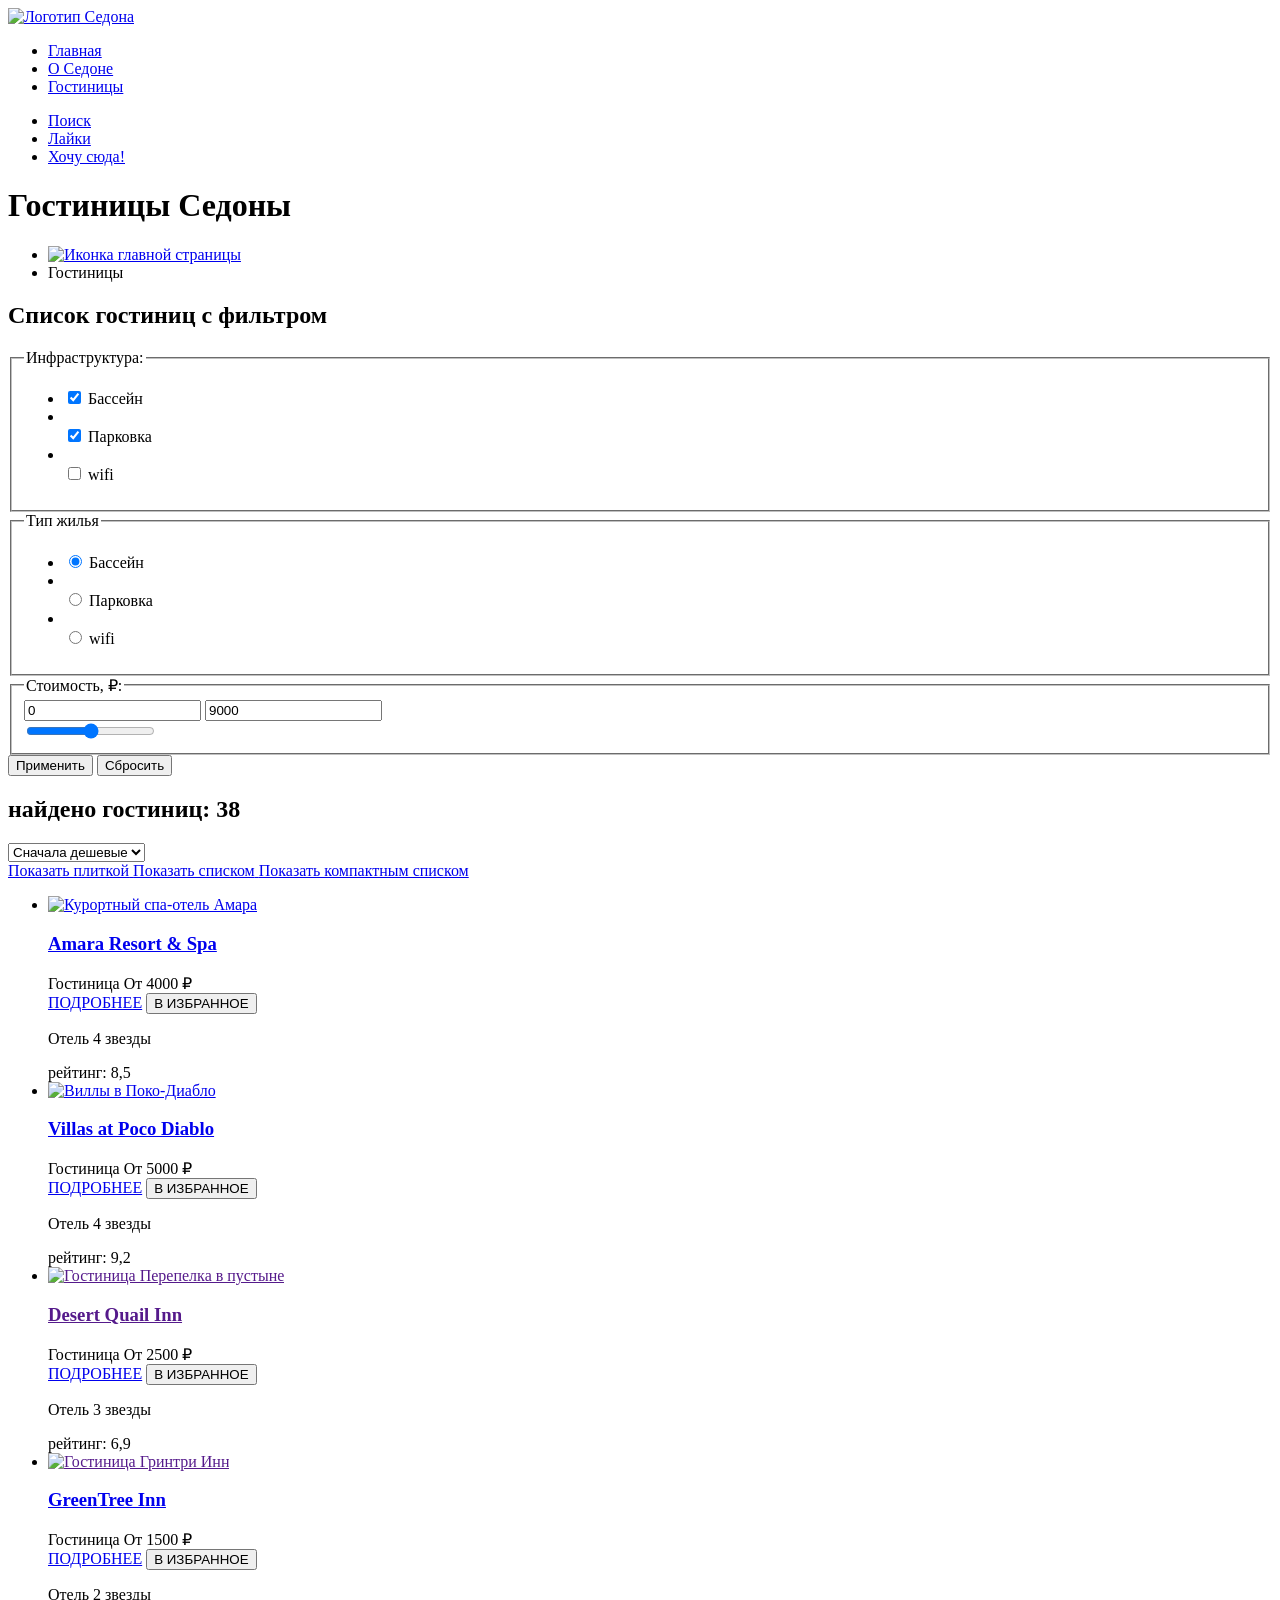
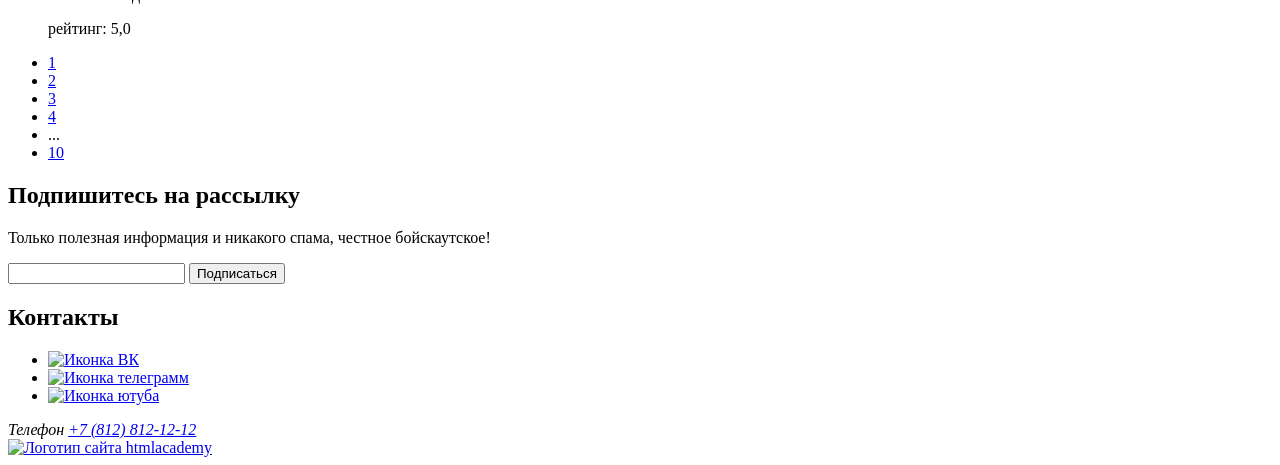
==== catalog.html @ cbd17222 "Сделал поправки" ====
<!DOCTYPE html>
<html lang="ru">

  <head>
    <meta charset="utf-8">
    <title>Гостиницы</title>
  </head>

  <body>

    <header class="page-header">
      <nav class="navigation">
        <a class="navigation-link" href="index.html" aria-current="page">
          <img class="navigation-logo" src="" alt="Логотип Седона">
        </a>
        <ul class="navigation-list">
          </li>
          <li class="navigation-item">
            <a class="navigation-link" href="index.html">Главная</a>
          </li>
          <li class="navigation-item">
            <a class="navigation-link" href="#">О Седоне</a>
          </li>
          <li class="navigation-item">
            <a class="navigation-link navigation-link-current" href="catalog.html">Гостиницы</a>
          </li>
        </ul>
        <ul class="navigation-user">
          <li class="navigation-user-item">
            <a class="navigation-user-link" href="#">
              <span class="visually-hidden">Поиск</span>
            </a>
          </li>
          <li class="navigation-user-item">
            <a class="navigation-user-link" href="#">
              <span class="visually-hidden">Лайки</span>
            </a>
          </li>
          <li class="navigation-user-item">
            <a class="navigation-user-link" href="#">Хочу сюда!</a>
          </li>
        </ul>
      </nav>
    </header>
    <main class="main-inner">
      <header class="inner-header">
        <h1 class="inner-header-title">Гостиницы Седоны</h1>
        <nav class="breadcrumbs">
          <ul class="breadcrumbs-list">
            <li class="breadcrumbs-item">
              <a class="breadcrumbs-link" href="index.html">
                <img src="" alt="Иконка главной страницы">
              </a>
            </li>
            <li class="breadcrumbs-item">
              <a class="breadcrumbs-hotels-link" aria-current="page">Гостиницы</a>
            </li>
          </ul>
        </nav>
      </header>
      <section class="catalog-hotels">
        <h2 class="visually-hidden">Список гостиниц с фильтром</h2>
        <form class="catalog-filter" action="https://echo.htmlacademy.ru/" method="get">
          <fieldset class="catalog-filter-group">
            <legend class="catalog-filter-title">Инфраструктура:</legend>
            <ul class="catalog-filter-list">
              <li class="catalog-filter-item">
                <label class="control">
                  <input class="control-input" type="checkbox" name="pool" checked>
                  Бассейн
                </label>
              </li>
              <li class="catalog-filter-item"></li>
              <label class="control">
                <input class="control-input" type="checkbox" name="parking" checked>
                Парковка
              </label>
              </li>
              <li class="catalog-filter-item"></li>
              <label class="control">
                <input class="control-input" type="checkbox" name="wifi">
                wifi
              </label>
              </li>
            </ul>
          </fieldset>
          <fieldset class="catalog-filter-group">
            <legend class="catalog-filter-title">Тип жилья</legend>
            <ul class="catalog-filter-list">
              <li class="catalog-filter-item">
                <label class="control">
                  <input class="control-input" type="radio" name="housing-type" checked>
                  Бассейн
                </label>
              </li>
              <li class="catalog-filter-item"></li>
              <label class="control">
                <input class="control-input" type="radio" name="housing-type">
                Парковка
              </label>
              </li>
              <li class="catalog-filter-item"></li>
              <label class="control">
                <input class="control-input" type="radio" name="housing-type">
                wifi
              </label>
              </li>
          </fieldset>
          <fieldset class="catalog-filter-group">
            <legend class="catalog-filter-title">Стоимость, ₽:</legend>
            <div class="price-inputs">
              <input type="number" name="price-from" value="0" placeholder="от">
              <input type="number" name="price-to" value="9000" placeholder="до">
            </div>
            <!-- Здесь слайдер стоимости -->
            <input type="range" name="price">
          </fieldset>
          <button class="catalog-button" type="submit">Применить</button>
          <button class="catalog-button" type="reset">Сбросить</button>
        </form>
      </section>
      <section class="results">
        <h2 class="results-title">найдено гостиниц: 38</h2>
        <div class="results-controls">
          <select class="results-sort" name="sort">
            <option value="price-asc">Сначала дешевые</option>
            <option value="price-desc">Сначала дорогие</option>
          </select>
          <div class="results-view">
            <a class="results-view-link" href="#">
              <span class="visually-hidden">Показать плиткой</span>
            </a>
            <a class="results-view-link" href="#">
              <span class="visually-hidden">Показать списком</span>
            </a>
            <a class="results-view-link" href="#">
              <span class="visually-hidden">Показать компактным списком</span>
            </a>
          </div>
        </div>
        <ul class="results-list">
          <li class="results-item">
            <a class = "results-card-link-photo" href="#">
            <img class="results-item-photo" src="" alt="Курортный спа-отель Амара">
            </a>
            <a class = "results-card-link" href="#">
            <h3 class="results-item-title">Amara Resort & Spa</h3>
            </a>
            <div class="results-info">
              <span class="results-info-hotel">Гостиница</span>
              <span class="results-info-price">От 4000 ₽</span>
            </div>
            <div class="results-actions">
              <a class="results-actions-detailed" href="#">ПОДРОБНЕЕ</a>
              <button class="results-actions-favourites" type="button">В ИЗБРАННОЕ</button>
            </div>
            <div class="results-rating">
              <p class="stars four-stars ">
              <span class="visually-hidden">Отель 4 звезды</span>
              </p>
              <span class="results-rating-rating">рейтинг: 8,5</span>
            </div>
          </li>
          <li class="results-item">
            <a class = "results-card-link-photo" href="#">
            <img class="results-item-photo" src="" alt="Виллы в Поко-Диабло">
            </a>
            <a class= "results-card-link" href="#">
            <h3 class="results-item-title">Villas at Poco Diablo</h3>
            </a>
            <div class="results-info">
              <span class="results-info-hotel">Гостиница</span>
              <span class="results-info-price">От 5000 ₽</span>
            </div>
            <div class="results-actions">
              <a class="results-actions-detailed" href="#">ПОДРОБНЕЕ</a>
              <button class="results-actions-favourites" type="button">В ИЗБРАННОЕ</button>
            </div>
            <div class="results-rating">
              <p class="stars four-stars ">
              <span class="visually-hidden">Отель 4 звезды</span>
              </p>
              <span class="results-rating-rating">рейтинг: 9,2</span>
            </div>
          </li>
          <li class="results-item">
            <a class="results-card-link-photo" href="">
            <img class="results-item-photo" src="" alt="Гостиница Перепелка в пустыне">
            </a>
            <a class="results-card-link" href="">
            <h3 class="results-item-title">Desert Quail Inn</h3>
            </a>
            <div class="results-info">
              <span class="results-info-hotel">Гостиница</span>
              <span class="results-info-price">От 2500 ₽</span>
            </div>
            <div class="results-actions">
              <a class="results-actions-detailed" href="#">ПОДРОБНЕЕ</a>
              <button class="results-actions-favourites" type="button">В ИЗБРАННОЕ</button>
            </div>
            <div class="results-rating">
              <p class="stars four-stars ">
              <span class="visually-hidden">Отель 3 звезды</span>
              </p>
              <span class="results-rating-rating">рейтинг: 6,9</span>
            </div>
          </li>
          <li class="results-item">
            <a class="results-card-link-photo" href="">
            <img class="results-item-photo" src="" alt="Гостиница Гринтри Инн">
            </a>
            <a class="results-card-link" href="#">
            <h3 class="results-item-title">GreenTree Inn</h3>
            </a>
            <div class="results-info">
              <span class="results-info-hotel">Гостиница</span>
              <span class="results-info-price">От 1500 ₽</span>
            </div>
            <div class="results-actions">
              <a class="results-actions-detailed" href="#">ПОДРОБНЕЕ</a>
              <button class="results-actions-favourites" type="button">В ИЗБРАННОЕ</button>
            </div>
            <div class="results-rating">
              <p class="stars four-stars ">
              <span class="visually-hidden">Отель 2 звезды</span>
              </p>
              <span class="results-rating-rating">рейтинг: 5,0</span>
            </div>
          </li>
        </ul>
        <ul class="pagination">
          <li pagination-item>
            <a class="pagination-link" href="#">1</a>
          </li>
          <li pagination-item>
            <a class="pagination-link" href="#">2</a>
          </li>
          <li pagination-item>
            <a class="pagination-link" href="#">3</a>
          </li>
          <li pagination-item>
            <a class="pagination-link" href="#">4</a>
          </li>
          <li pagination-item>
            <span class="pagination-dots">...</span>
          </li>
          <li pagination-item>
            <a class="pagination-link" href="#">10</a>
          </li>
        </ul>
      </section>
      <section class="appointment-inner">
        <h2 class="appointment-title">Подпишитесь на рассылку</h2>
        <p class="appointment-paragraph">Только полезная информация и никакого спама, честное бойскаутское!</p>
        <form class="appointment-form" action="https://echo/htmlacademy.ru" method="post">
          <input type="text" name="appointment-email">
          <button class="appointment-button" type="submit">Подписаться</button>
        </form>
      </section>
    </main>
    <footer class="page-footer">
      <h2 class="visually-hidden">Контакты</h2>
      <section class="page-footer-contact">
        <ul class="page-footer-list">
          <li class="page-footer-item">
            <a class="page-footer-item-vk" href="https://vk.com/htmlacademy" target="_blank">
              <img class="page-footer-item-vk-logo" src="" alt="Иконка ВК">
            </a>
          </li>
          <li class="page-footer-item">
            <a class="page-footer-item-tg" href="https://t.me/htmlacademy" target="_blank">
              <img class="page-footer-item-tg-logo" src="" alt="Иконка телеграмм">
            </a>
          </li>
          <li class="page-footer-item">
            <a class="page-footer-item-youtube" href="https://www.youtube.com/user/htmlacademyru" target="_blank">
              <img class="page-footer-item-vk-youtube" src="" alt="Иконка ютуба">
            </a>
          </li>
        </ul>
      </section>
      <section class="page-footer-phone">
        <address class="page-footer-phone-address">
          <span class="visually-hidden">Телефон</span>
          <a class="page-footer-phone-address-number" href="tel:+78128121212">+7 (812) 812-12-12</a>
        </address>
      </section>
      <section class="page-footer-site">
        <a class="page-footer-site-link" href="https://htmlacademy.ru/" target="_blank">
          <img class="page-footer-site-logo" src="" alt="Логотип сайта htmlacademy">
        </a>
      </section>
    </footer>

  </body>

</html>
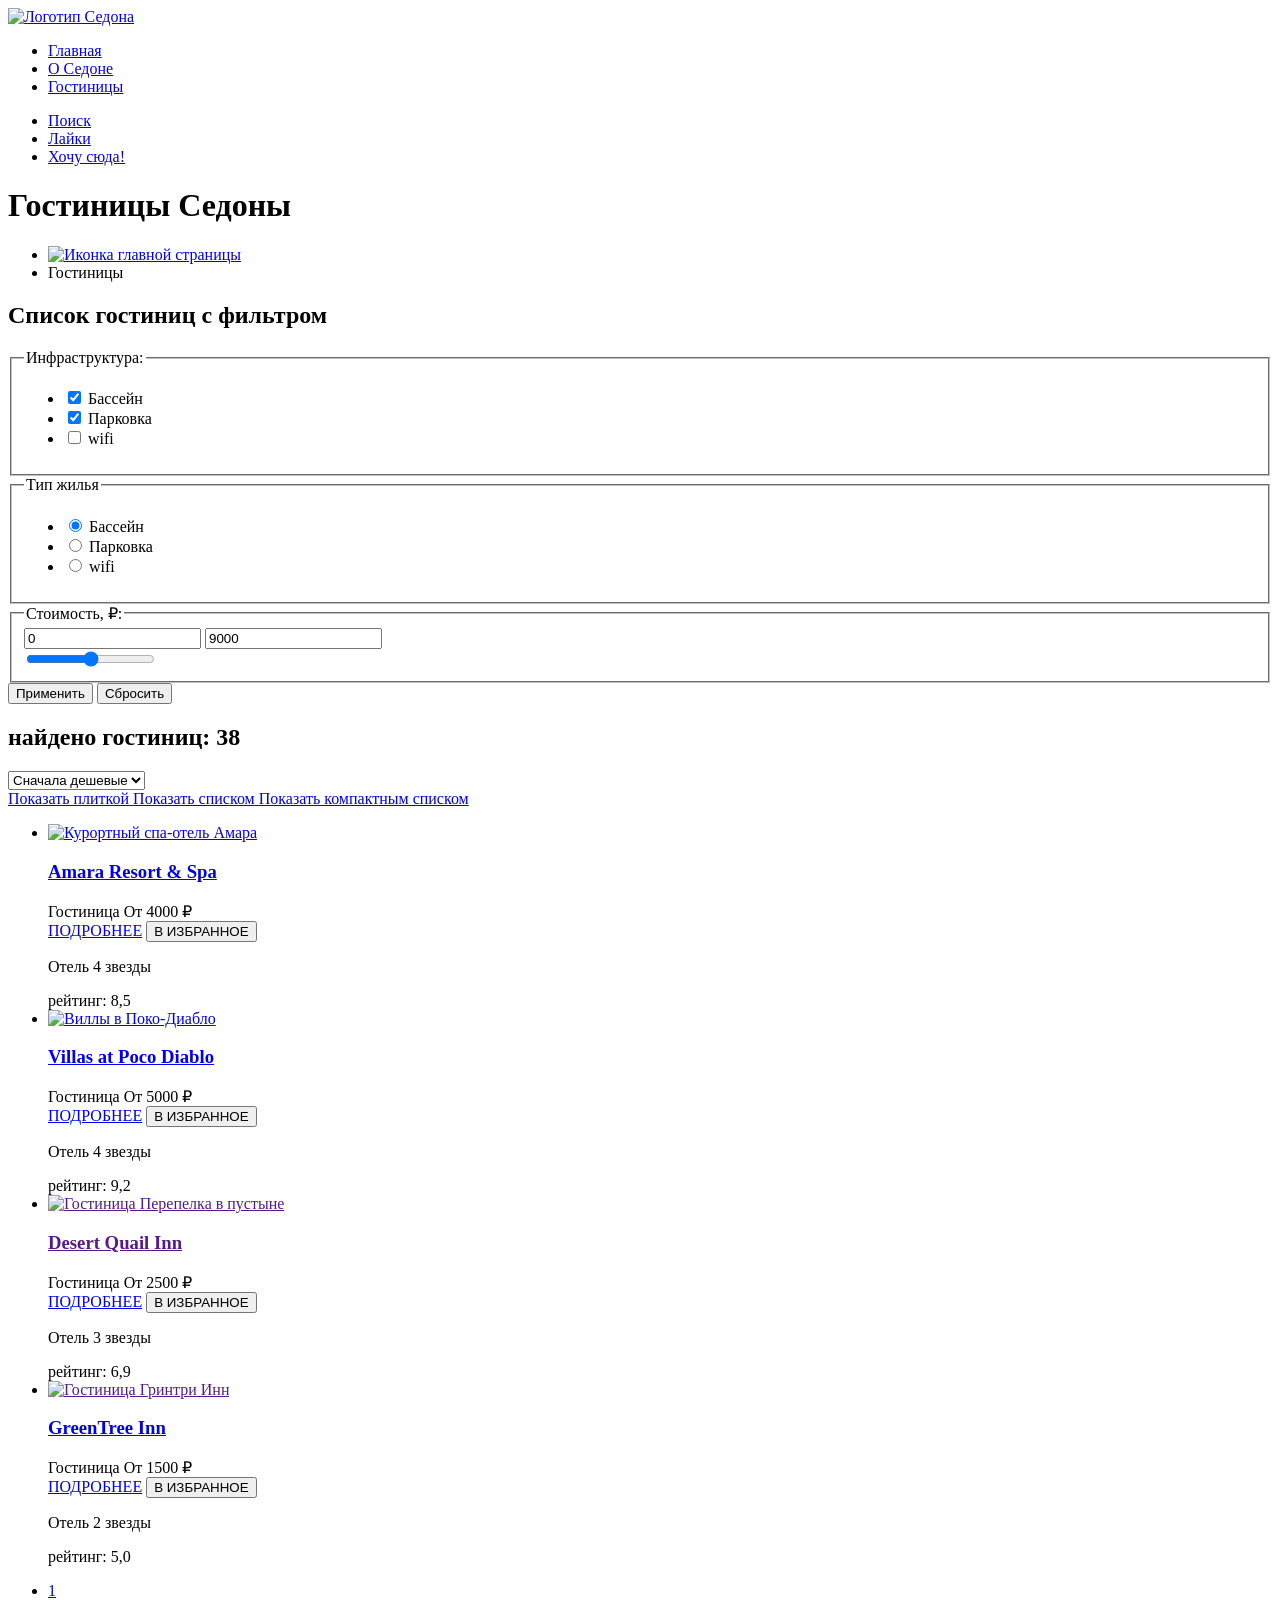
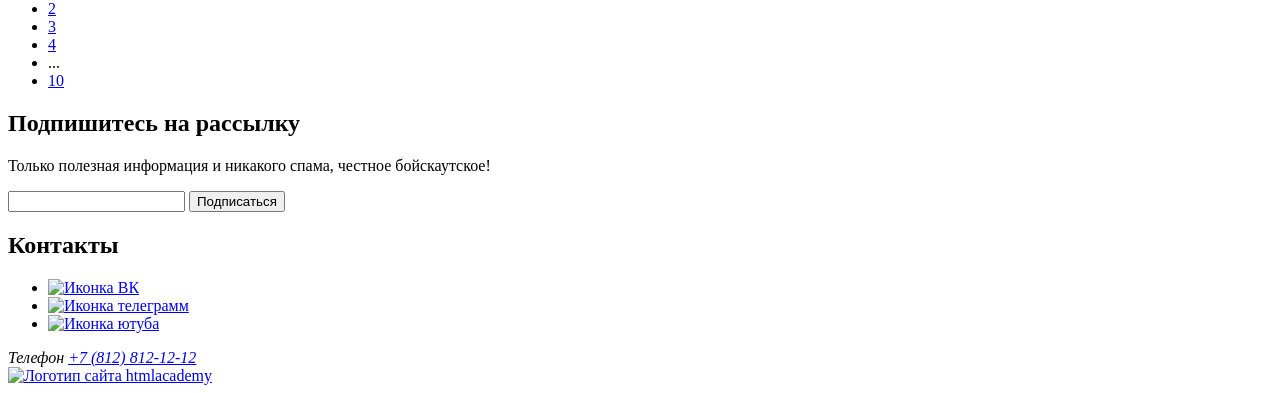
==== commit e374e48f: "Исправил ошибки" ====
--- a/catalog.html
+++ b/catalog.html
@@ -70,13 +70,13 @@
                   Бассейн
                 </label>
               </li>
-              <li class="catalog-filter-item"></li>
+              <li class="catalog-filter-item">
               <label class="control">
                 <input class="control-input" type="checkbox" name="parking" checked>
                 Парковка
               </label>
               </li>
-              <li class="catalog-filter-item"></li>
+              <li class="catalog-filter-item">
               <label class="control">
                 <input class="control-input" type="checkbox" name="wifi">
                 wifi
@@ -93,13 +93,13 @@
                   Бассейн
                 </label>
               </li>
-              <li class="catalog-filter-item"></li>
+              <li class="catalog-filter-item">
               <label class="control">
                 <input class="control-input" type="radio" name="housing-type">
                 Парковка
               </label>
               </li>
-              <li class="catalog-filter-item"></li>
+              <li class="catalog-filter-item">
               <label class="control">
                 <input class="control-input" type="radio" name="housing-type">
                 wifi
@@ -127,13 +127,14 @@
             <option value="price-desc">Сначала дорогие</option>
           </select>
           <div class="results-view">
-            <a class="results-view-link" href="#">
+            <a class="results-view-link" href="catalog.html?view=tile">
               <span class="visually-hidden">Показать плиткой</span>
             </a>
-            <a class="results-view-link" href="#">
+            <a class="results-view-link" href="catalog.html?view=card">
               <span class="visually-hidden">Показать списком</span>
             </a>
-            <a class="results-view-link" href="#">
+            <a class="results-view-link" href="catalog.html?view=list
+">
               <span class="visually-hidden">Показать компактным списком</span>
             </a>
           </div>
@@ -229,22 +230,22 @@
           </li>
         </ul>
         <ul class="pagination">
-          <li pagination-item>
+          <li class="pagination-item">
             <a class="pagination-link" href="#">1</a>
           </li>
-          <li pagination-item>
+          <li class="pagination-item">
             <a class="pagination-link" href="#">2</a>
           </li>
-          <li pagination-item>
+          <li class="pagination-item">
             <a class="pagination-link" href="#">3</a>
           </li>
-          <li pagination-item>
+          <li class="pagination-item">
             <a class="pagination-link" href="#">4</a>
           </li>
-          <li pagination-item>
+          <li class="pagination-item">
             <span class="pagination-dots">...</span>
           </li>
-          <li pagination-item>
+          <li class="pagination-item">
             <a class="pagination-link" href="#">10</a>
           </li>
         </ul>
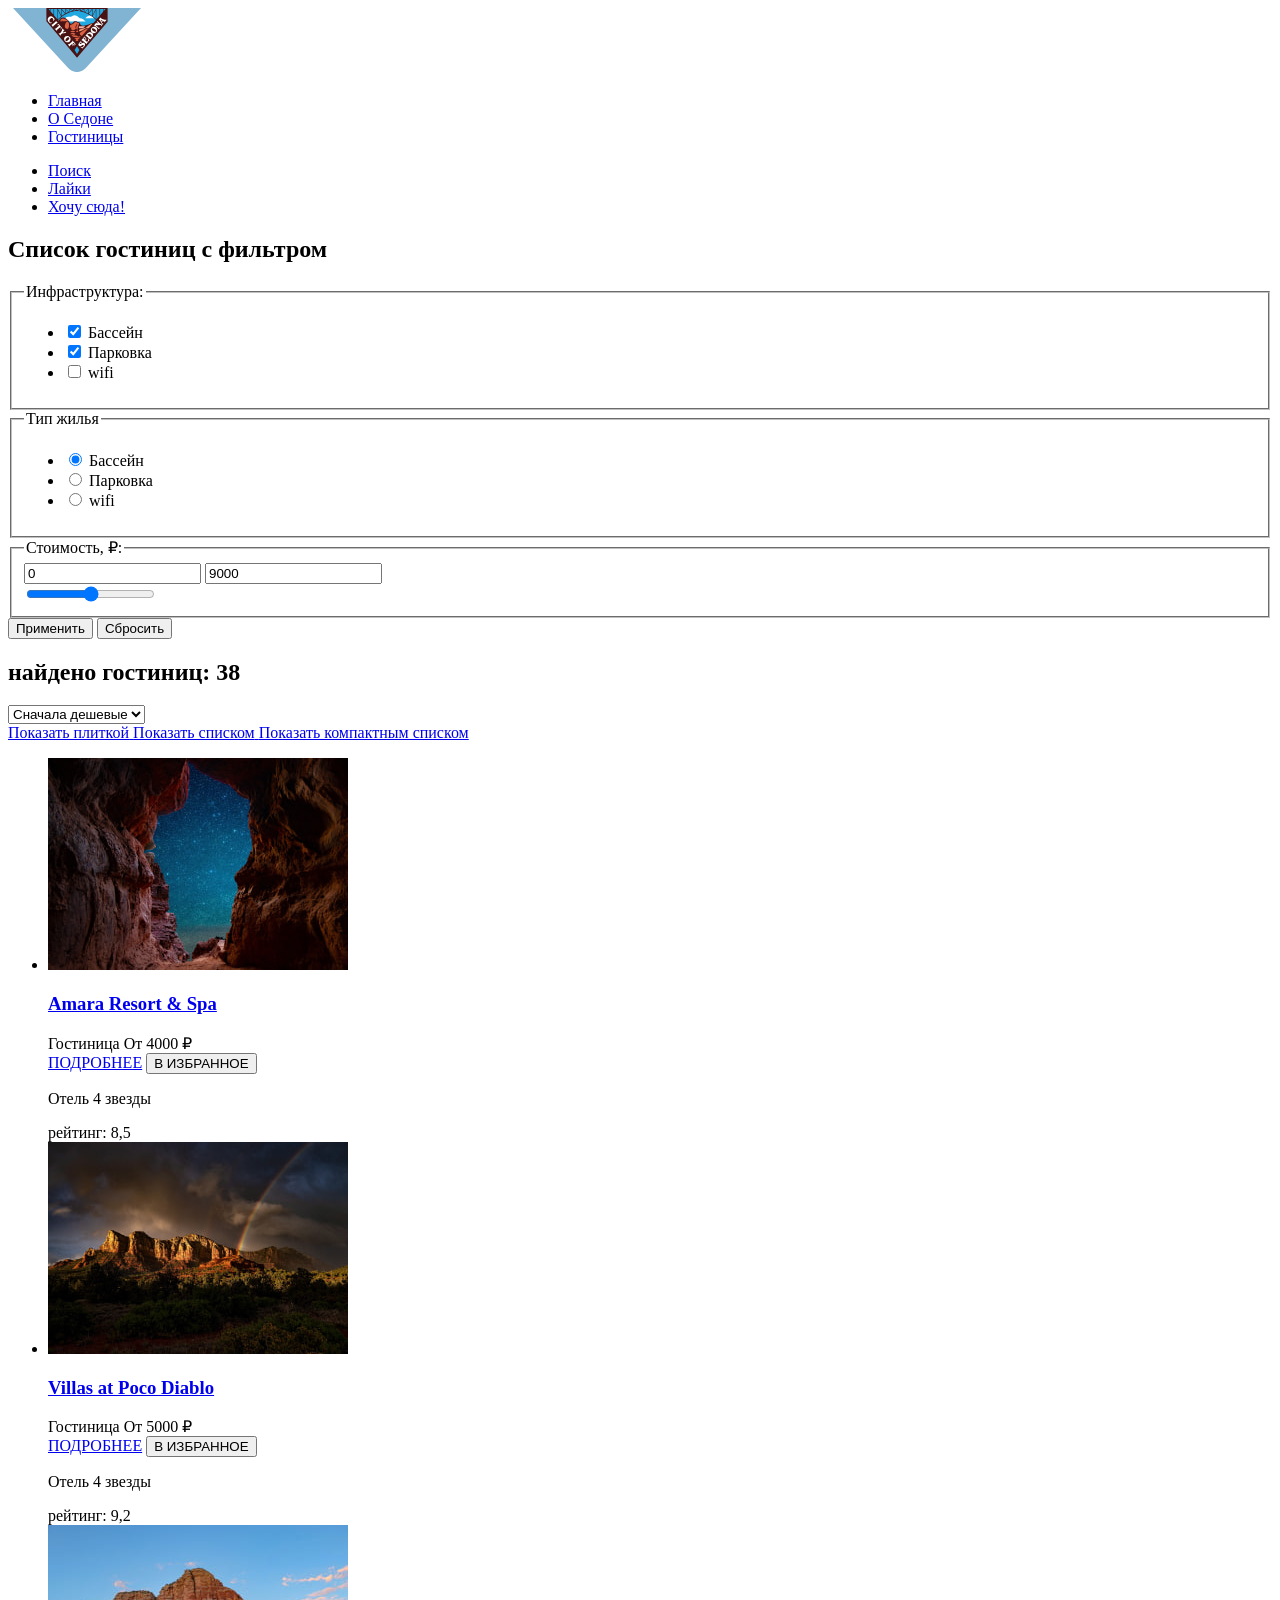
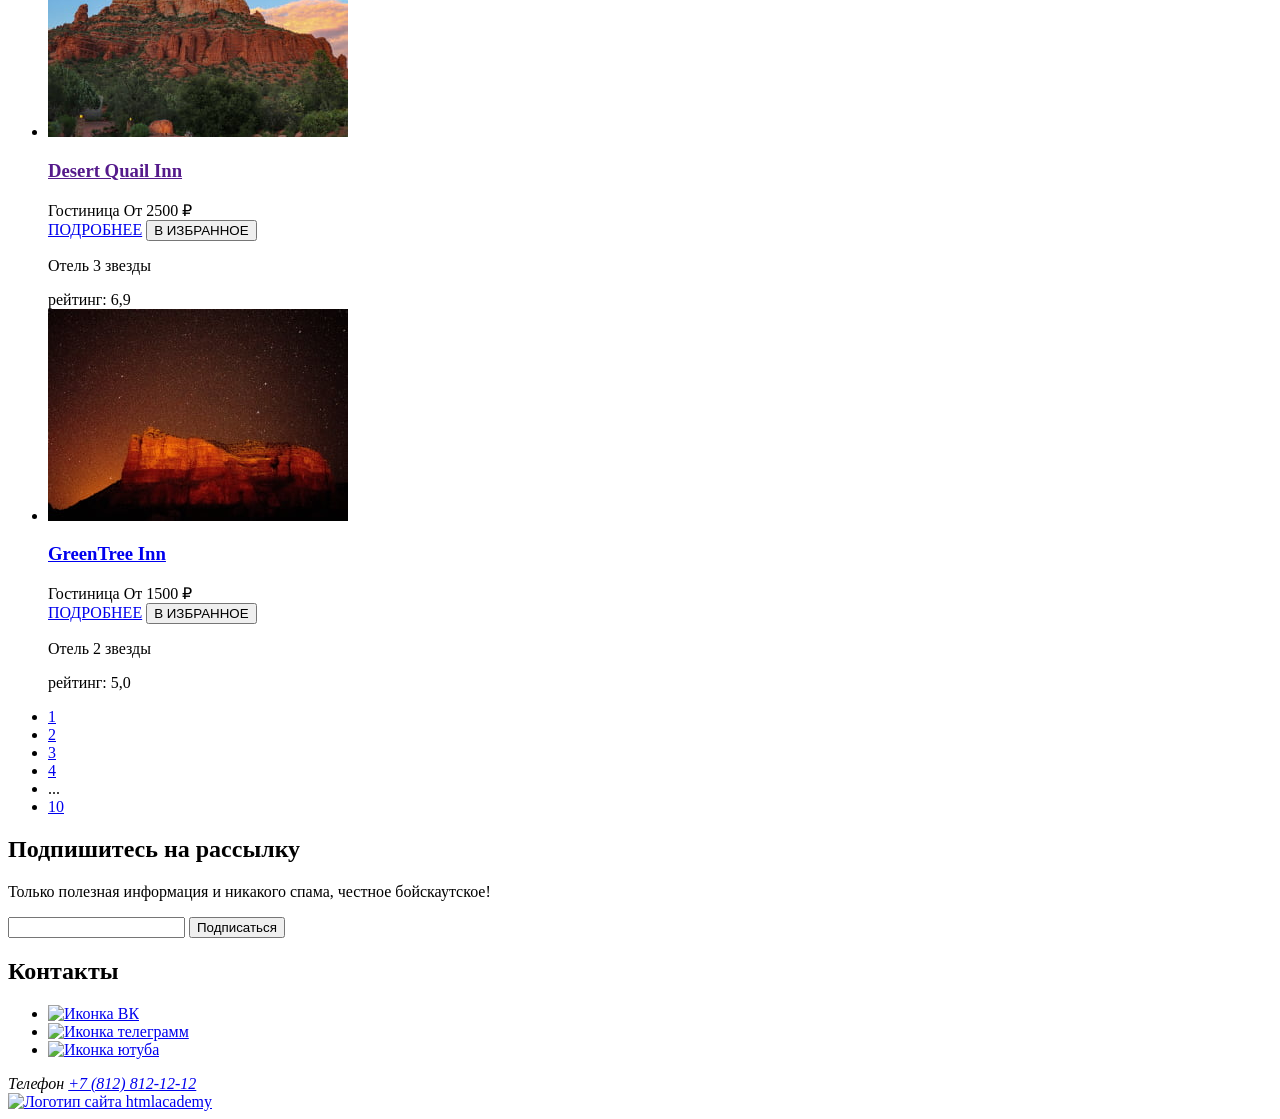
==== commit f76219cb: "добавил изображения на сайт" ====
--- a/catalog.html
+++ b/catalog.html
@@ -11,19 +11,19 @@
     <header class="page-header">
       <nav class="navigation">
         <a class="navigation-link" href="index.html" aria-current="page">
-          <img class="navigation-logo" src="" alt="Логотип Седона">
+          <img  class="navigation-logo" src="images/logo.svg" width="138" height="64" alt="Логотип Седона">
         </a>
         <ul class="navigation-list">
-          </li>
-          <li class="navigation-item">
-            <a class="navigation-link" href="index.html">Главная</a>
-          </li>
-          <li class="navigation-item">
-            <a class="navigation-link" href="#">О Седоне</a>
-          </li>
-          <li class="navigation-item">
-            <a class="navigation-link navigation-link-current" href="catalog.html">Гостиницы</a>
-          </li>
+        </li>
+        <li class="navigation-item">
+          <a class="navigation-link" href="index.html">Главная</a>
+        </li>
+        <li class="navigation-item">
+          <a class="navigation-link" href="#">О Седоне</a>
+        </li>
+        <li class="navigation-item">
+          <a class="navigation-link" href="catalog.html">Гостиницы</a>
+        </li>
         </ul>
         <ul class="navigation-user">
           <li class="navigation-user-item">
@@ -42,22 +42,6 @@
         </ul>
       </nav>
     </header>
-    <main class="main-inner">
-      <header class="inner-header">
-        <h1 class="inner-header-title">Гостиницы Седоны</h1>
-        <nav class="breadcrumbs">
-          <ul class="breadcrumbs-list">
-            <li class="breadcrumbs-item">
-              <a class="breadcrumbs-link" href="index.html">
-                <img src="" alt="Иконка главной страницы">
-              </a>
-            </li>
-            <li class="breadcrumbs-item">
-              <a class="breadcrumbs-hotels-link" aria-current="page">Гостиницы</a>
-            </li>
-          </ul>
-        </nav>
-      </header>
       <section class="catalog-hotels">
         <h2 class="visually-hidden">Список гостиниц с фильтром</h2>
         <form class="catalog-filter" action="https://echo.htmlacademy.ru/" method="get">
@@ -142,7 +126,7 @@
         <ul class="results-list">
           <li class="results-item">
             <a class = "results-card-link-photo" href="#">
-            <img class="results-item-photo" src="" alt="Курортный спа-отель Амара">
+            <img class="results-item-photo" src="images/hotels/hotel-1.jpg" width="300" height="212" alt="Курортный спа-отель Амара">
             </a>
             <a class = "results-card-link" href="#">
             <h3 class="results-item-title">Amara Resort & Spa</h3>
@@ -164,7 +148,7 @@
           </li>
           <li class="results-item">
             <a class = "results-card-link-photo" href="#">
-            <img class="results-item-photo" src="" alt="Виллы в Поко-Диабло">
+            <img class="results-item-photo" src="images/hotels/hotel-2.jpg" width="300" height="212" alt="Виллы в Поко-Диабло">
             </a>
             <a class= "results-card-link" href="#">
             <h3 class="results-item-title">Villas at Poco Diablo</h3>
@@ -186,7 +170,7 @@
           </li>
           <li class="results-item">
             <a class="results-card-link-photo" href="">
-            <img class="results-item-photo" src="" alt="Гостиница Перепелка в пустыне">
+            <img class="results-item-photo" src="images/hotels/hotel-3.jpg" width="300" height="212" alt="Гостиница Перепелка в пустыне">
             </a>
             <a class="results-card-link" href="">
             <h3 class="results-item-title">Desert Quail Inn</h3>
@@ -208,7 +192,7 @@
           </li>
           <li class="results-item">
             <a class="results-card-link-photo" href="">
-            <img class="results-item-photo" src="" alt="Гостиница Гринтри Инн">
+            <img class="results-item-photo" src="images/hotels/hotel-4.jpg" width="300" height="212" alt="Гостиница Гринтри Инн">
             </a>
             <a class="results-card-link" href="#">
             <h3 class="results-item-title">GreenTree Inn</h3>
@@ -265,7 +249,7 @@
         <ul class="page-footer-list">
           <li class="page-footer-item">
             <a class="page-footer-item-vk" href="https://vk.com/htmlacademy" target="_blank">
-              <img class="page-footer-item-vk-logo" src="" alt="Иконка ВК">
+              <img class="page-footer-item-vk-logo" src=""  alt="Иконка ВК">
             </a>
           </li>
           <li class="page-footer-item">
@@ -275,7 +259,7 @@
           </li>
           <li class="page-footer-item">
             <a class="page-footer-item-youtube" href="https://www.youtube.com/user/htmlacademyru" target="_blank">
-              <img class="page-footer-item-vk-youtube" src="" alt="Иконка ютуба">
+              <img class="page-footer-item-vk-youtube" src=""  alt="Иконка ютуба">
             </a>
           </li>
         </ul>
@@ -288,7 +272,7 @@
       </section>
       <section class="page-footer-site">
         <a class="page-footer-site-link" href="https://htmlacademy.ru/" target="_blank">
-          <img class="page-footer-site-logo" src="" alt="Логотип сайта htmlacademy">
+          <img class="page-footer-site-logo" src=""  alt="Логотип сайта htmlacademy">
         </a>
       </section>
     </footer>
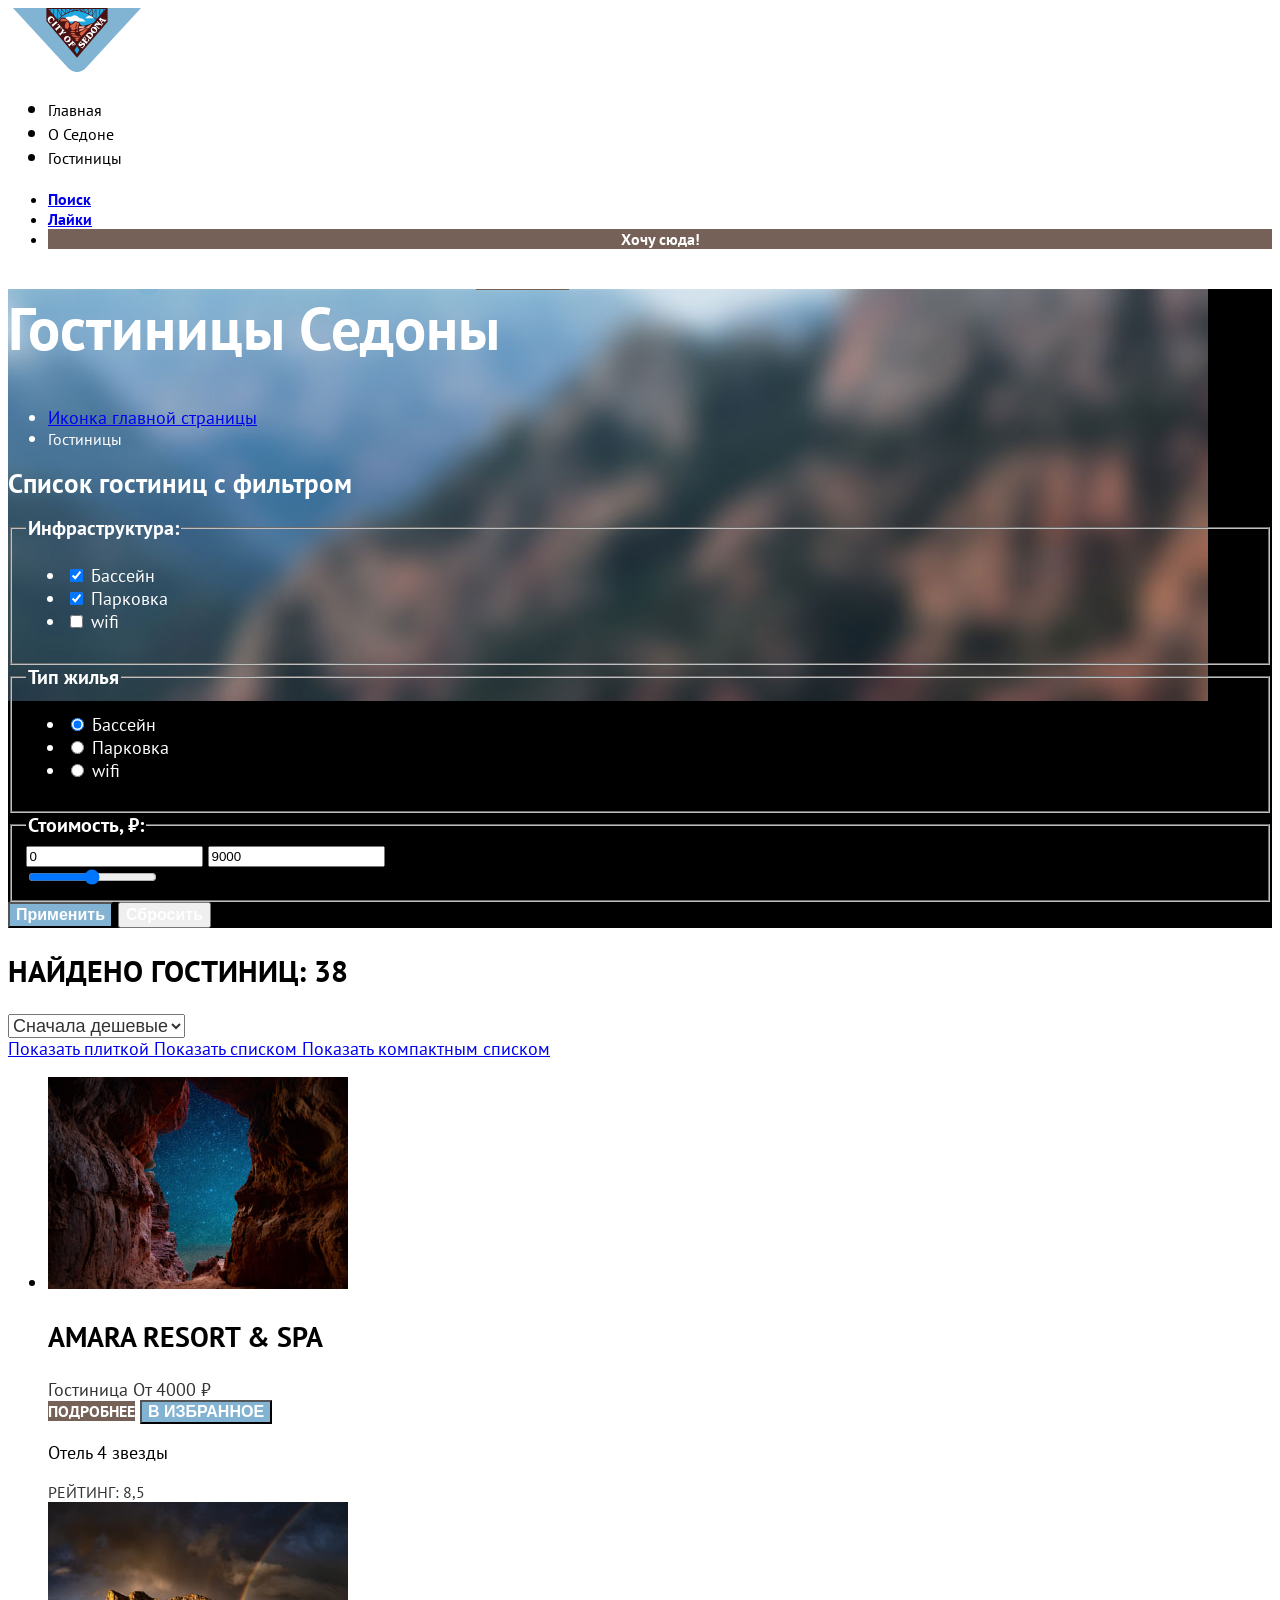
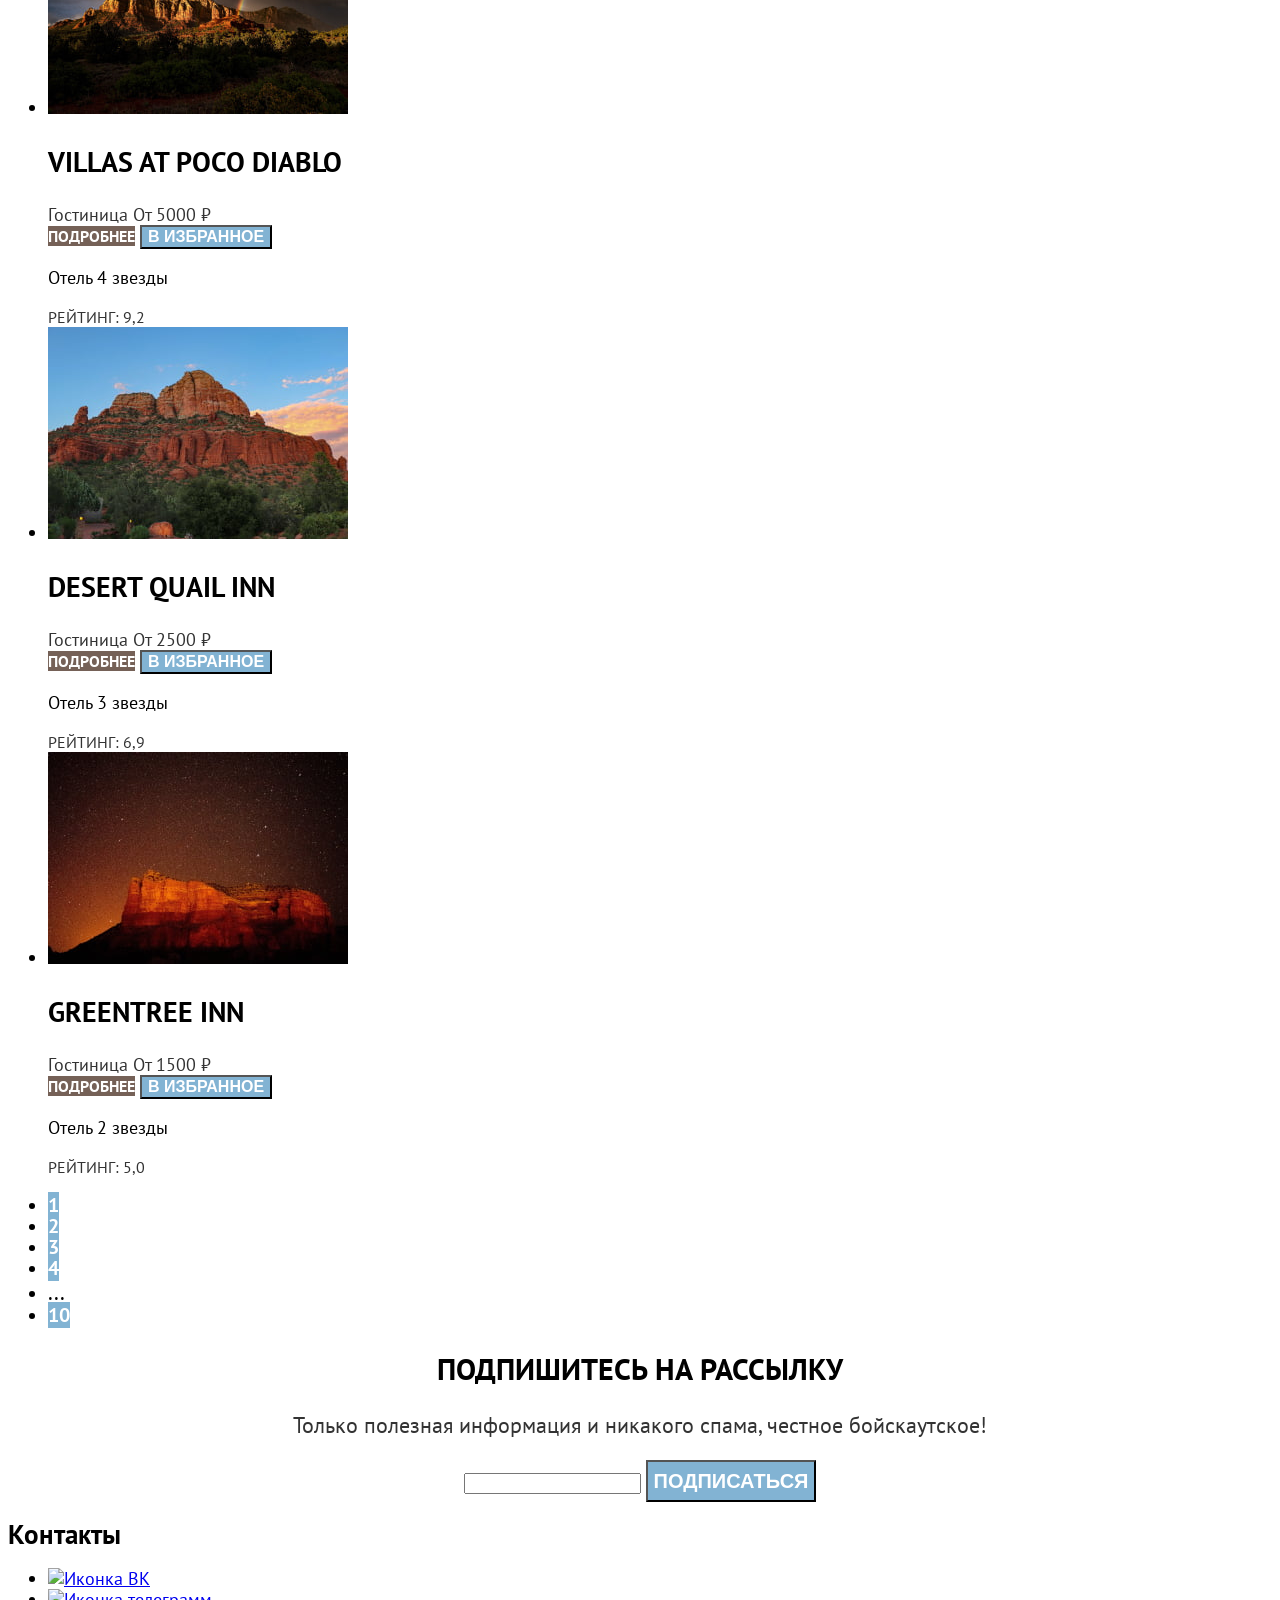
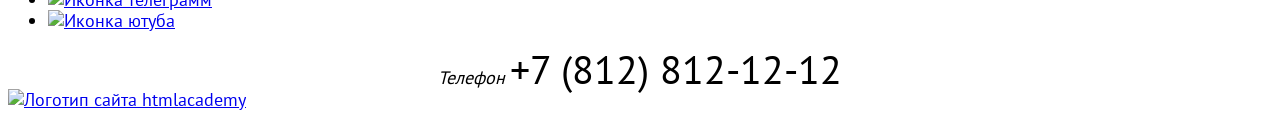
==== commit 77e04d50: "Стилизовал сайт" ====
--- a/catalog.html
+++ b/catalog.html
@@ -3,12 +3,13 @@
 
   <head>
     <meta charset="utf-8">
+    <link rel="stylesheet" href="styles/styles.css">
     <title>Гостиницы</title>
   </head>
 
   <body>
 
-    <header class="page-header">
+     <header class="page-header">
       <nav class="navigation">
         <a class="navigation-link" href="index.html" aria-current="page">
           <img  class="navigation-logo" src="images/logo.svg" width="138" height="64" alt="Логотип Седона">
@@ -36,12 +37,30 @@
               <span class="visually-hidden">Лайки</span>
             </a>
           </li>
-          <li class="navigation-user-item">
-            <a class="navigation-user-link" href="#">Хочу сюда!</a>
+          <li class="navigation-user-item-here">
+            <a class="navigation-user-link-here" href="#">Хочу сюда!</a>
           </li>
         </ul>
       </nav>
     </header>
+    <main class="main-inner">
+      <div class = "container-photo">
+      <header class="inner-header">
+        <h1 class="inner-header-title">Гостиницы Седоны</h1>
+        <nav class="breadcrumbs">
+          <ul class="breadcrumbs-list">
+            <li class="breadcrumbs-item">
+              <a class="breadcrumbs-link" href="index.html">
+                <span class = "visually-hidden">Иконка главной страницы</span>
+              </a>
+            </li>
+
+            <li class="breadcrumbs-item">
+              <a class="navigation-link" >Гостиницы</a>
+            </li>
+          </ul>
+        </nav>
+      </header>
       <section class="catalog-hotels">
         <h2 class="visually-hidden">Список гостиниц с фильтром</h2>
         <form class="catalog-filter" action="https://echo.htmlacademy.ru/" method="get">
@@ -99,10 +118,11 @@
             <!-- Здесь слайдер стоимости -->
             <input type="range" name="price">
           </fieldset>
-          <button class="catalog-button" type="submit">Применить</button>
-          <button class="catalog-button" type="reset">Сбросить</button>
+          <button class="catalog-button-submit" type="submit">Применить</button>
+          <button class="catalog-button-reset" type="reset">Сбросить</button>
         </form>
       </section>
+      </div>
       <section class="results">
         <h2 class="results-title">найдено гостиниц: 38</h2>
         <div class="results-controls">
--- a/styles/styles.css
+++ b/styles/styles.css
@@ -0,0 +1,265 @@
+@font-face {
+  font-family: "PT Sans";
+  font-style: normal;
+  font-weight: 400;
+  src: url(../fonts/ptsans-400.woff2) format("woff2");
+  font-display: swap;
+}
+
+@font-face {
+  font-family: "PT Sans";
+  font-style: normal;
+  font-weight: 700;
+  src: url(../fonts/ptsans-700.woff2) format("woff2");
+  font-display: swap;
+}
+
+body {
+  font-family: "PT Sans", sans-serif;
+  font-size: 18px;
+  line-height: 21px;
+  background-color: #FFF;
+  color: #000;
+  font-weight: 400;
+}
+
+.page-header {
+  background-color: inherit;
+  font-size: 20px;
+  line-height: 24px;
+}
+
+.navigation-link {
+  text-align: center;
+  color: inherit;
+  text-decoration: none;
+  font-size: 20px;
+  font-weight: 700;
+  line-height: 24px;
+}
+
+.navigation-user {
+  font-size: 16px;
+  line-height: 20px;
+  font-weight: 700;
+
+}
+
+.navigation-user-item-here {
+  background-color: #756157;
+}
+
+.navigation-user-link-here {
+  color: #FFF;
+  text-decoration: none;
+}
+
+.image-container {
+  background-image: url("../images/index-background.jpg");
+  background-repeat: no-repeat;
+  text-align: center;
+}
+
+.description-title,.services-title, .search-title, .appointment-title  {
+  font-size: 30px;
+  font-weight: 700;
+  line-height: 36px;
+  text-transform: uppercase;
+}
+
+.description-paragraph, .search-paragraph, .services-paragraph, .appointment-paragraph {
+  font-size: 22px;
+  font-weight: 400;
+  line-height: 26px;
+  color: #333;
+}
+
+.advantages {
+  background-color: #82B3D3;
+}
+
+.advantages-sity-title {
+  text-align: center;
+  font-size: 24px;
+  font-weight: 700;
+  line-height: 28px;
+  text-transform: uppercase;
+  color:#FFF;
+}
+
+.advantages-sity-descriptions {
+  font-size: 18px;
+  font-weight: 400;
+  line-height: 21px;
+  text-align: center;
+  color: #FFF;
+}
+
+.advantages-item-square {
+  background-color: rgba(131, 179, 211, 0.12);
+}
+
+.advantages-title {
+  font-size: 24px;
+  font-weight: 700;
+  line-height: 28px;
+  text-transform: uppercase;
+}
+
+.advantages-description, .results-info-hotel, .results-info-price,  .services-item-paragraph, .results-sort {
+  font-size: 18px;
+  font-weight: 400;
+  line-height: 21px;
+  color: #333;
+}
+
+.services-items {
+  background-color: rgba(131, 179, 211, 0.12);
+}
+
+.services-item-title {
+  font-size: 24px;
+  font-weight: 700;
+  line-height: 28px;
+  text-transform: uppercase;
+}
+
+.search, .services,.page-footer-phone-address, .advantages-specifications, .description, .navigation-user-item-here, .appointment, .appointment-inner{
+  text-align: center;
+}
+
+.search-button {
+  background-color: #756157;
+  font-size: 20px;
+  font-weight: 700;
+  line-height: 36px;
+  text-transform: uppercase;
+  color: #FFF;
+}
+
+.appointment {
+  background-image: url("../images/Subscribe.png");
+  background-color: #FFF;
+  background-repeat: no-repeat;
+}
+
+.appointment-button {
+  background-color: #82B3D3;
+  font-size: 20px;
+  font-weight: 700;
+  line-height: 36px;
+  text-transform: uppercase;
+  color: #FFF;
+}
+
+.page-footer-phone-address-number {
+  font-style: normal;
+  font-size: 40px;
+  text-transform: uppercase;
+  line-height: 40px;
+  text-decoration: none;
+  color: inherit;
+}
+
+.container-photo{
+  background-color: #000;
+  background-image: url("../images/filtr.png");
+  background-repeat: no-repeat;
+  color: #FFF
+}
+
+.inner-header-title {
+  font-size: 60px;
+  font-weight: 700;
+  line-height: 78px;
+}
+
+.navigation-link {
+  font-size: 16px;
+  line-height: 21px;
+  font-weight: 400;
+}
+
+.catalog-filter-title {
+  font-size: 20px;
+  font-weight: 700;
+  line-height: 24px;
+}
+
+.catalog-filter-item {
+  font-size: 18px;
+  font-weight: 400;
+  line-height: 23px;
+}
+
+.catalog-button-submit {
+  background-color: #82B3D3;
+  font-size: 16px;
+  font-weight: 700;
+  line-height: 20px;
+  color: inherit;
+}
+
+.catalog-button-reset {
+  font-size: 16px;
+  font-weight: 700;
+  line-height: 20px;
+  color: inherit;
+}
+
+.results-title {
+  font-size: 30px;
+  font-weight: 700;
+  line-height: 36px;
+  text-transform: uppercase;
+}
+
+.results-card-link{
+  font-size: 24px;
+  font-weight: 700;
+  line-height: 28px;
+  text-transform: uppercase;
+  color: inherit;
+  text-decoration: none;
+}
+
+.results-actions-detailed {
+  background-color: #756157;
+  font-size: 16px;
+  color: #FFF;
+  font-weight: 700;
+  line-height: 20px;
+  text-transform: uppercase;
+  text-decoration: none;
+}
+
+.results-actions-favourites {
+  background-color: #82B3D3;
+  font-size: 16px;
+  font-weight: 700;
+   text-transform: uppercase;
+   color: #FFF;
+}
+
+.results-rating-rating {
+  font-size: 16px;
+  color: #333;
+  font-weight: 400;
+  line-height: 20px;
+  text-transform: uppercase;
+}
+
+.pagination-link{
+  background-color: #82B3D3;
+  font-size: 20px;
+  color: #FFF;
+  font-weight: 700;
+  text-transform: uppercase;
+  text-decoration: none;
+}
+
+.pagination-dots {
+  font-size: 22px;
+  font-weight: 400;
+  line-height: 26px;
+}
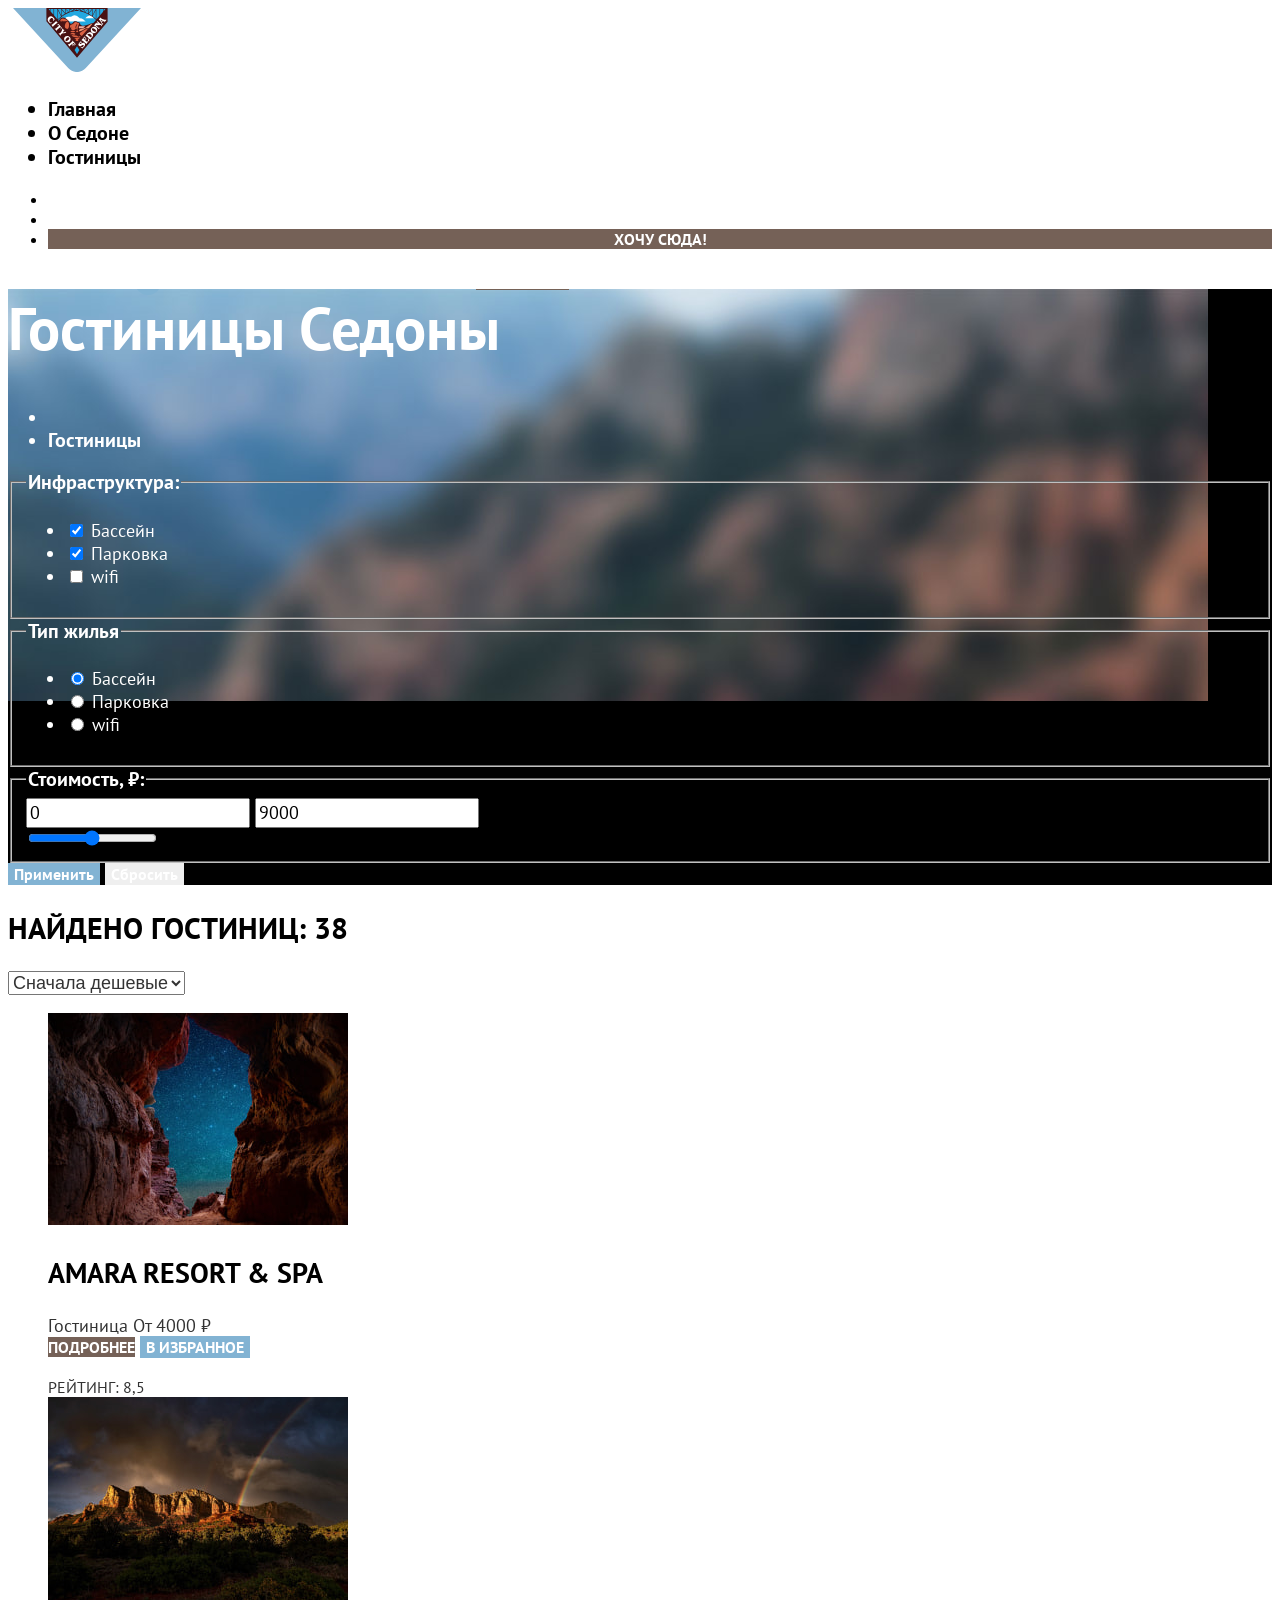
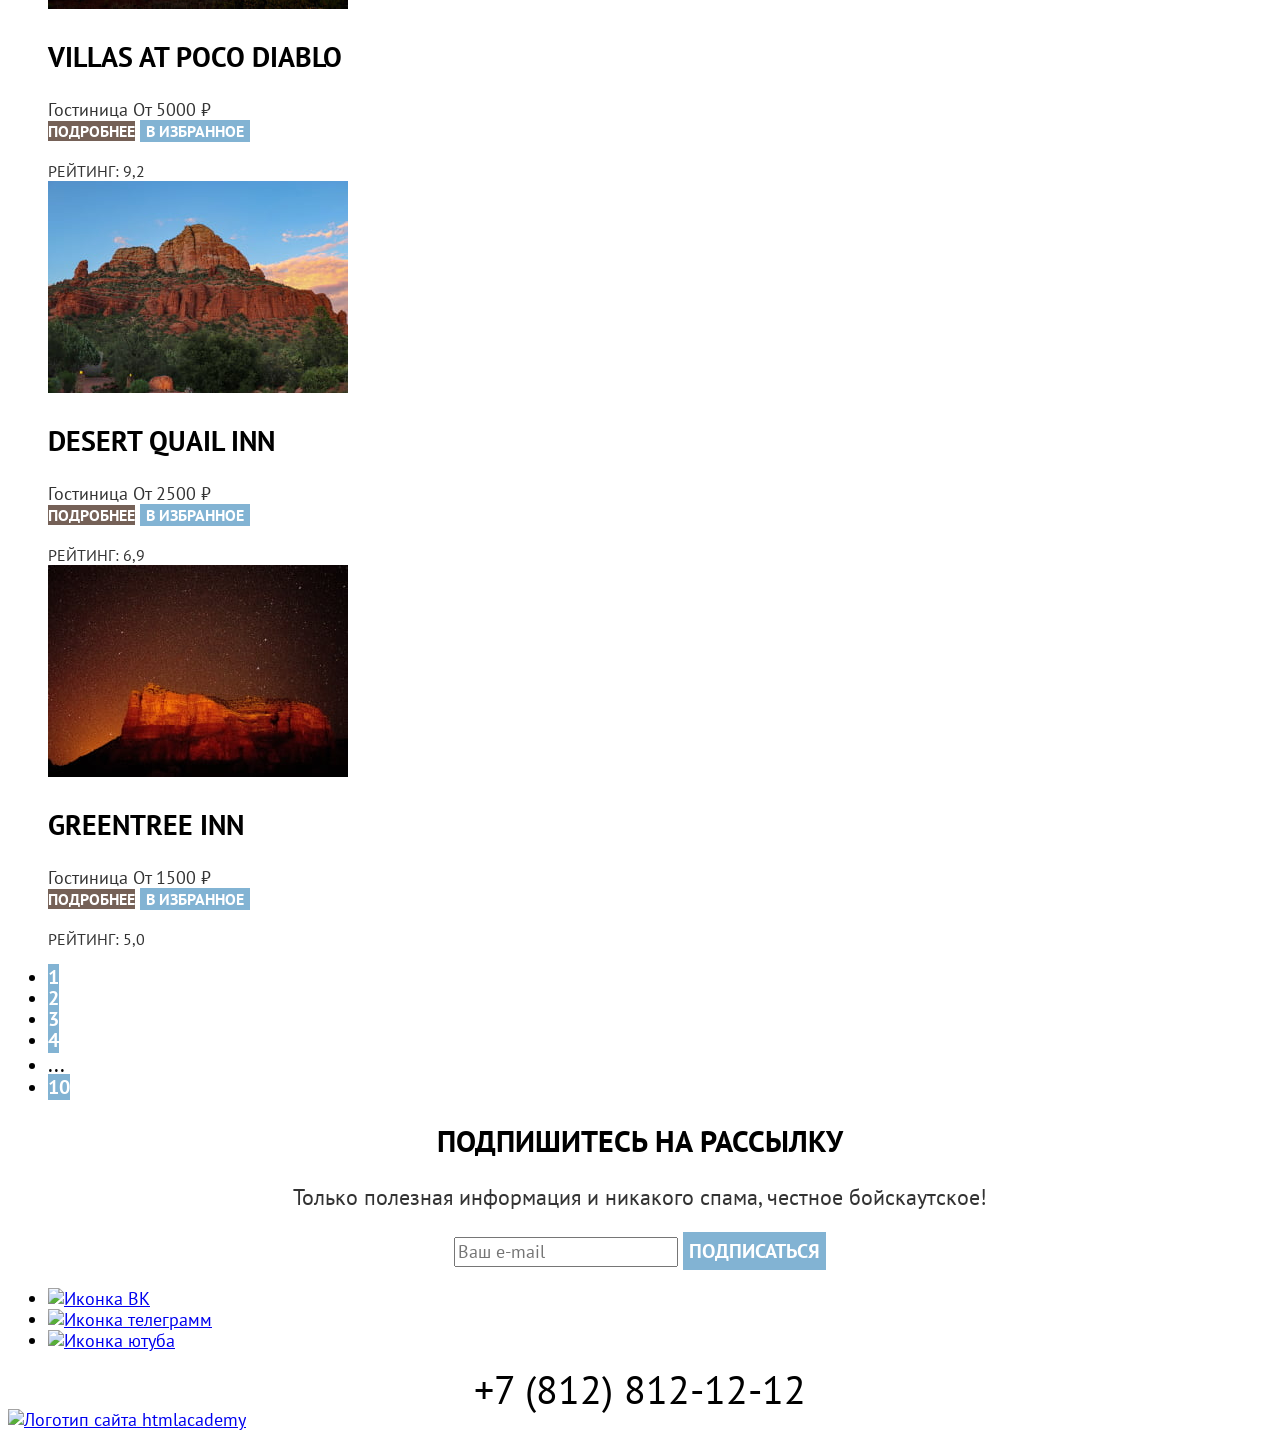
==== commit ca9d29f9: "Исправил ошибки" ====
--- a/catalog.html
+++ b/catalog.html
@@ -112,14 +112,14 @@
           <fieldset class="catalog-filter-group">
             <legend class="catalog-filter-title">Стоимость, ₽:</legend>
             <div class="price-inputs">
-              <input type="number" name="price-from" value="0" placeholder="от">
-              <input type="number" name="price-to" value="9000" placeholder="до">
+              <input class = "price-input" type="number" name="price-from" value="0" placeholder="от">
+              <input class = "price-input" type="number" name="price-to" value="9000" placeholder="до">
             </div>
             <!-- Здесь слайдер стоимости -->
             <input type="range" name="price">
           </fieldset>
-          <button class="catalog-button-submit" type="submit">Применить</button>
-          <button class="catalog-button-reset" type="reset">Сбросить</button>
+          <button class="catalog-button-submit button" type="submit">Применить</button>
+          <button class="catalog-button-reset button" type="reset">Сбросить</button>
         </form>
       </section>
       </div>
@@ -157,7 +157,7 @@
             </div>
             <div class="results-actions">
               <a class="results-actions-detailed" href="#">ПОДРОБНЕЕ</a>
-              <button class="results-actions-favourites" type="button">В ИЗБРАННОЕ</button>
+              <button class="results-actions-favourites button" type="button">В ИЗБРАННОЕ</button>
             </div>
             <div class="results-rating">
               <p class="stars four-stars ">
@@ -179,7 +179,7 @@
             </div>
             <div class="results-actions">
               <a class="results-actions-detailed" href="#">ПОДРОБНЕЕ</a>
-              <button class="results-actions-favourites" type="button">В ИЗБРАННОЕ</button>
+              <button class="results-actions-favourites button" type="button">В ИЗБРАННОЕ</button>
             </div>
             <div class="results-rating">
               <p class="stars four-stars ">
@@ -201,7 +201,7 @@
             </div>
             <div class="results-actions">
               <a class="results-actions-detailed" href="#">ПОДРОБНЕЕ</a>
-              <button class="results-actions-favourites" type="button">В ИЗБРАННОЕ</button>
+              <button class="results-actions-favourites button" type="button">В ИЗБРАННОЕ</button>
             </div>
             <div class="results-rating">
               <p class="stars four-stars ">
@@ -223,7 +223,7 @@
             </div>
             <div class="results-actions">
               <a class="results-actions-detailed" href="#">ПОДРОБНЕЕ</a>
-              <button class="results-actions-favourites" type="button">В ИЗБРАННОЕ</button>
+              <button class="results-actions-favourites button" type="button">В ИЗБРАННОЕ</button>
             </div>
             <div class="results-rating">
               <p class="stars four-stars ">
@@ -258,8 +258,8 @@
         <h2 class="appointment-title">Подпишитесь на рассылку</h2>
         <p class="appointment-paragraph">Только полезная информация и никакого спама, честное бойскаутское!</p>
         <form class="appointment-form" action="https://echo/htmlacademy.ru" method="post">
-          <input type="text" name="appointment-email">
-          <button class="appointment-button" type="submit">Подписаться</button>
+          <input class="appointment-input" type="text" name="appointment-email" placeholder="Ваш e-mail">
+          <button class="appointment-button button" type="submit">Подписаться</button>
         </form>
       </section>
     </main>
--- a/styles/styles.css
+++ b/styles/styles.css
@@ -23,6 +23,25 @@
   font-weight: 400;
 }
 
+.visually-hidden {
+  position: absolute;
+  width: 1px;
+  height: 1px;
+  margin: -1px;
+  border: 0;
+  padding: 0;
+  white-space: nowrap;
+  clip-path: inset(100%);
+  clip: rect(0 0 0 0);
+  overflow: hidden;
+}
+
+.button{
+  font-family: "PT Sans";
+  border: none;
+}
+
+
 .page-header {
   background-color: inherit;
   font-size: 20px;
@@ -52,6 +71,7 @@
 .navigation-user-link-here {
   color: #FFF;
   text-decoration: none;
+  text-transform: uppercase;
 }
 
 .image-container {
@@ -106,7 +126,7 @@
   text-transform: uppercase;
 }
 
-.advantages-description, .results-info-hotel, .results-info-price,  .services-item-paragraph, .results-sort {
+.advantages-description,.results-sort, .results-info-hotel, .results-info-price,  .services-item-paragraph, .results-sort {
   font-size: 18px;
   font-weight: 400;
   line-height: 21px;
@@ -135,6 +155,7 @@
   line-height: 36px;
   text-transform: uppercase;
   color: #FFF;
+  font-family: inherit;
 }
 
 .appointment {
@@ -174,12 +195,6 @@
   line-height: 78px;
 }
 
-.navigation-link {
-  font-size: 16px;
-  line-height: 21px;
-  font-weight: 400;
-}
-
 .catalog-filter-title {
   font-size: 20px;
   font-weight: 700;
@@ -263,3 +278,17 @@
   font-weight: 400;
   line-height: 26px;
 }
+
+.services-items,.results-list, .services-item, .advantages-specifications-list {
+  list-style: none;
+}
+
+.appointment-input, .price-input {
+  font-family: inherit;
+  font-size: 18px;
+  line-height: 24px;
+}
+
+.price-input {
+  font-weight: 400;
+}
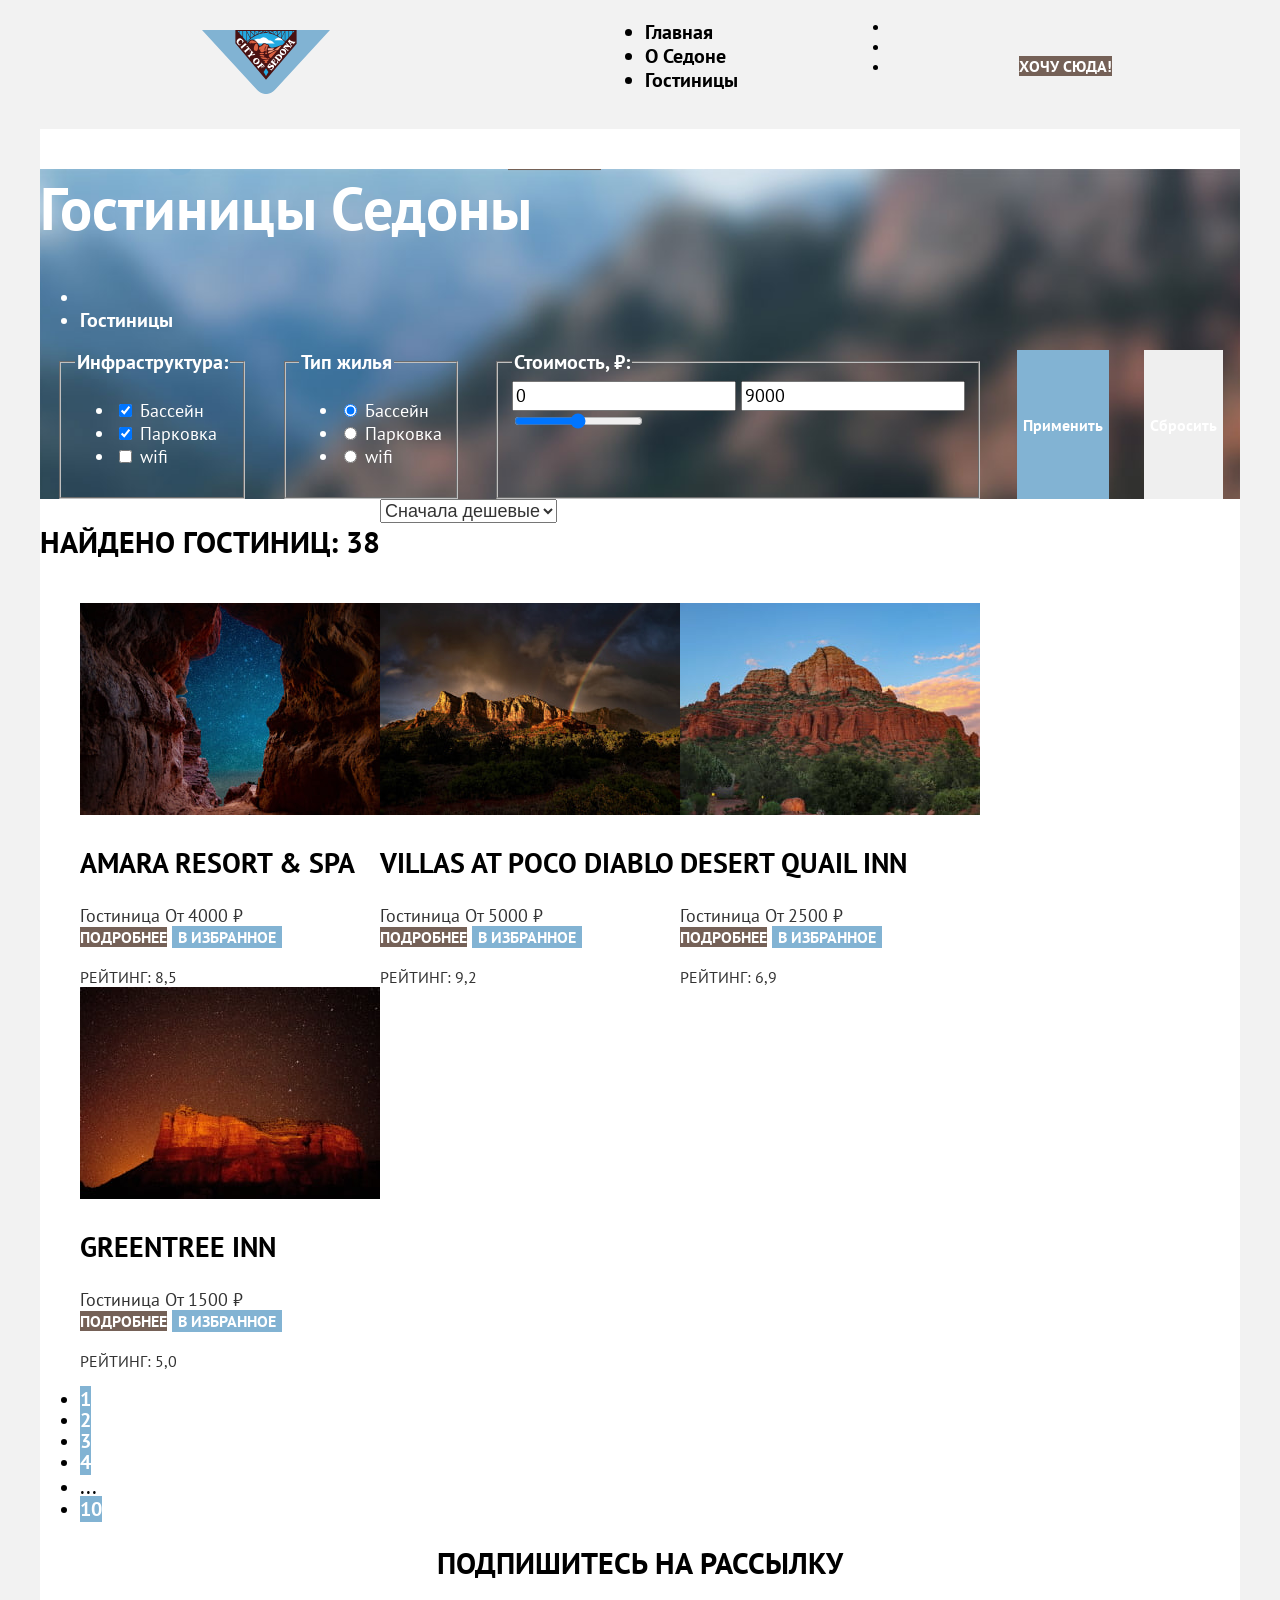
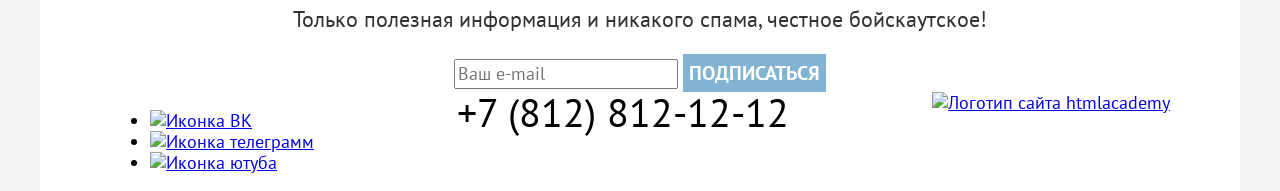
==== commit 044b2407: "Сделал домашку по 5 разделу" ====
--- a/catalog.html
+++ b/catalog.html
@@ -9,7 +9,7 @@
 
   <body>
 
-     <header class="page-header">
+     <header class="page-header header-container">
       <nav class="navigation">
         <a class="navigation-link" href="index.html" aria-current="page">
           <img  class="navigation-logo" src="images/logo.svg" width="138" height="64" alt="Логотип Седона">
@@ -43,7 +43,7 @@
         </ul>
       </nav>
     </header>
-    <main class="main-inner">
+    <main class="main-inner main-container">
       <div class = "container-photo">
       <header class="inner-header">
         <h1 class="inner-header-title">Гостиницы Седоны</h1>
@@ -124,6 +124,7 @@
       </section>
       </div>
       <section class="results">
+        <div class="results-container">
         <h2 class="results-title">найдено гостиниц: 38</h2>
         <div class="results-controls">
           <select class="results-sort" name="sort">
@@ -143,6 +144,7 @@
             </a>
           </div>
         </div>
+        </div>
         <ul class="results-list">
           <li class="results-item">
             <a class = "results-card-link-photo" href="#">
@@ -263,7 +265,7 @@
         </form>
       </section>
     </main>
-    <footer class="page-footer">
+    <footer class="page-footer footer-container">
       <h2 class="visually-hidden">Контакты</h2>
       <section class="page-footer-contact">
         <ul class="page-footer-list">
--- a/styles/styles.css
+++ b/styles/styles.css
@@ -14,13 +14,46 @@
   font-display: swap;
 }
 
+html{
+  height: 100%;
+}
+
 body {
+  display: flex;
+  min-height: 100%;
+  flex-direction: column;
   font-family: "PT Sans", sans-serif;
   font-size: 18px;
+  margin: 0;
   line-height: 21px;
+  background-color: #F2F2F2;;
+  color: #000;
+  font-weight: 400;
+}
+
+.header-container {
+  width: 1200px;
+  margin: 0 auto;
   background-color: #FFF;
-  color: #000;
-  font-weight: 400;
+}
+
+.results-container {
+  display: flex;
+}
+
+.footer-container {
+  display: flex;
+  justify-content: space-between;
+  width: 1200px;
+  background-color: #FFF;
+  margin: 0 auto;
+}
+
+.main-container {
+  flex-grow: 1;
+  width: 1200px;
+  margin: 0 auto;
+  background-color: #FFF;
 }
 
 .visually-hidden {
@@ -36,6 +69,11 @@
   overflow: hidden;
 }
 
+.logo {
+  display: block;
+  margin: 0 auto;
+}
+
 .button{
   font-family: "PT Sans";
   border: none;
@@ -48,7 +86,18 @@
   line-height: 24px;
 }
 
+.navigation {
+  display: flex;
+  justify-content: space-between;
+}
+
+.navigation-logo {
+  margin: 30px;
+
+}
+
 .navigation-link {
+  width: 452px;
   text-align: center;
   color: inherit;
   text-decoration: none;
@@ -58,17 +107,15 @@
 }
 
 .navigation-user {
-  font-size: 16px;
-  line-height: 20px;
-  font-weight: 700;
-
-}
-
-.navigation-user-item-here {
+  width: 350px;
+  font-size: 16px;
+  line-height: 20px;
+  font-weight: 700;
+
+}
+
+.navigation-user-link-here {
   background-color: #756157;
-}
-
-.navigation-user-link-here {
   color: #FFF;
   text-decoration: none;
   text-transform: uppercase;
@@ -94,8 +141,19 @@
   color: #333;
 }
 
+.description-title {
+  width: 620px;
+  margin: 0 auto;
+}
+
 .advantages {
-  background-color: #82B3D3;
+  display: flex;
+  background-color: #82B3D3;
+}
+
+.advantages-specifications-list {
+  display: flex;
+  margin: 0;
 }
 
 .advantages-sity-title {
@@ -117,6 +175,11 @@
 
 .advantages-item-square {
   background-color: rgba(131, 179, 211, 0.12);
+  width: 400px;
+}
+
+.advantages-item-road {
+  width: 400px;
 }
 
 .advantages-title {
@@ -131,6 +194,11 @@
   font-weight: 400;
   line-height: 21px;
   color: #333;
+}
+
+
+.services-list {
+  display: flex;
 }
 
 .services-items {
@@ -195,6 +263,11 @@
   line-height: 78px;
 }
 
+.catalog-filter {
+  display: flex;
+  justify-content: space-around;
+}
+
 .catalog-filter-title {
   font-size: 20px;
   font-weight: 700;
@@ -229,6 +302,11 @@
   text-transform: uppercase;
 }
 
+.results-list {
+  display: flex;
+  flex-wrap: wrap;
+}
+
 .results-card-link{
   font-size: 24px;
   font-weight: 700;
@@ -292,3 +370,11 @@
 .price-input {
   font-weight: 400;
 }
+
+.page-footer-contact {
+  margin-left: 70px;;
+}
+
+.page-footer-site {
+  margin-right: 70px;
+}
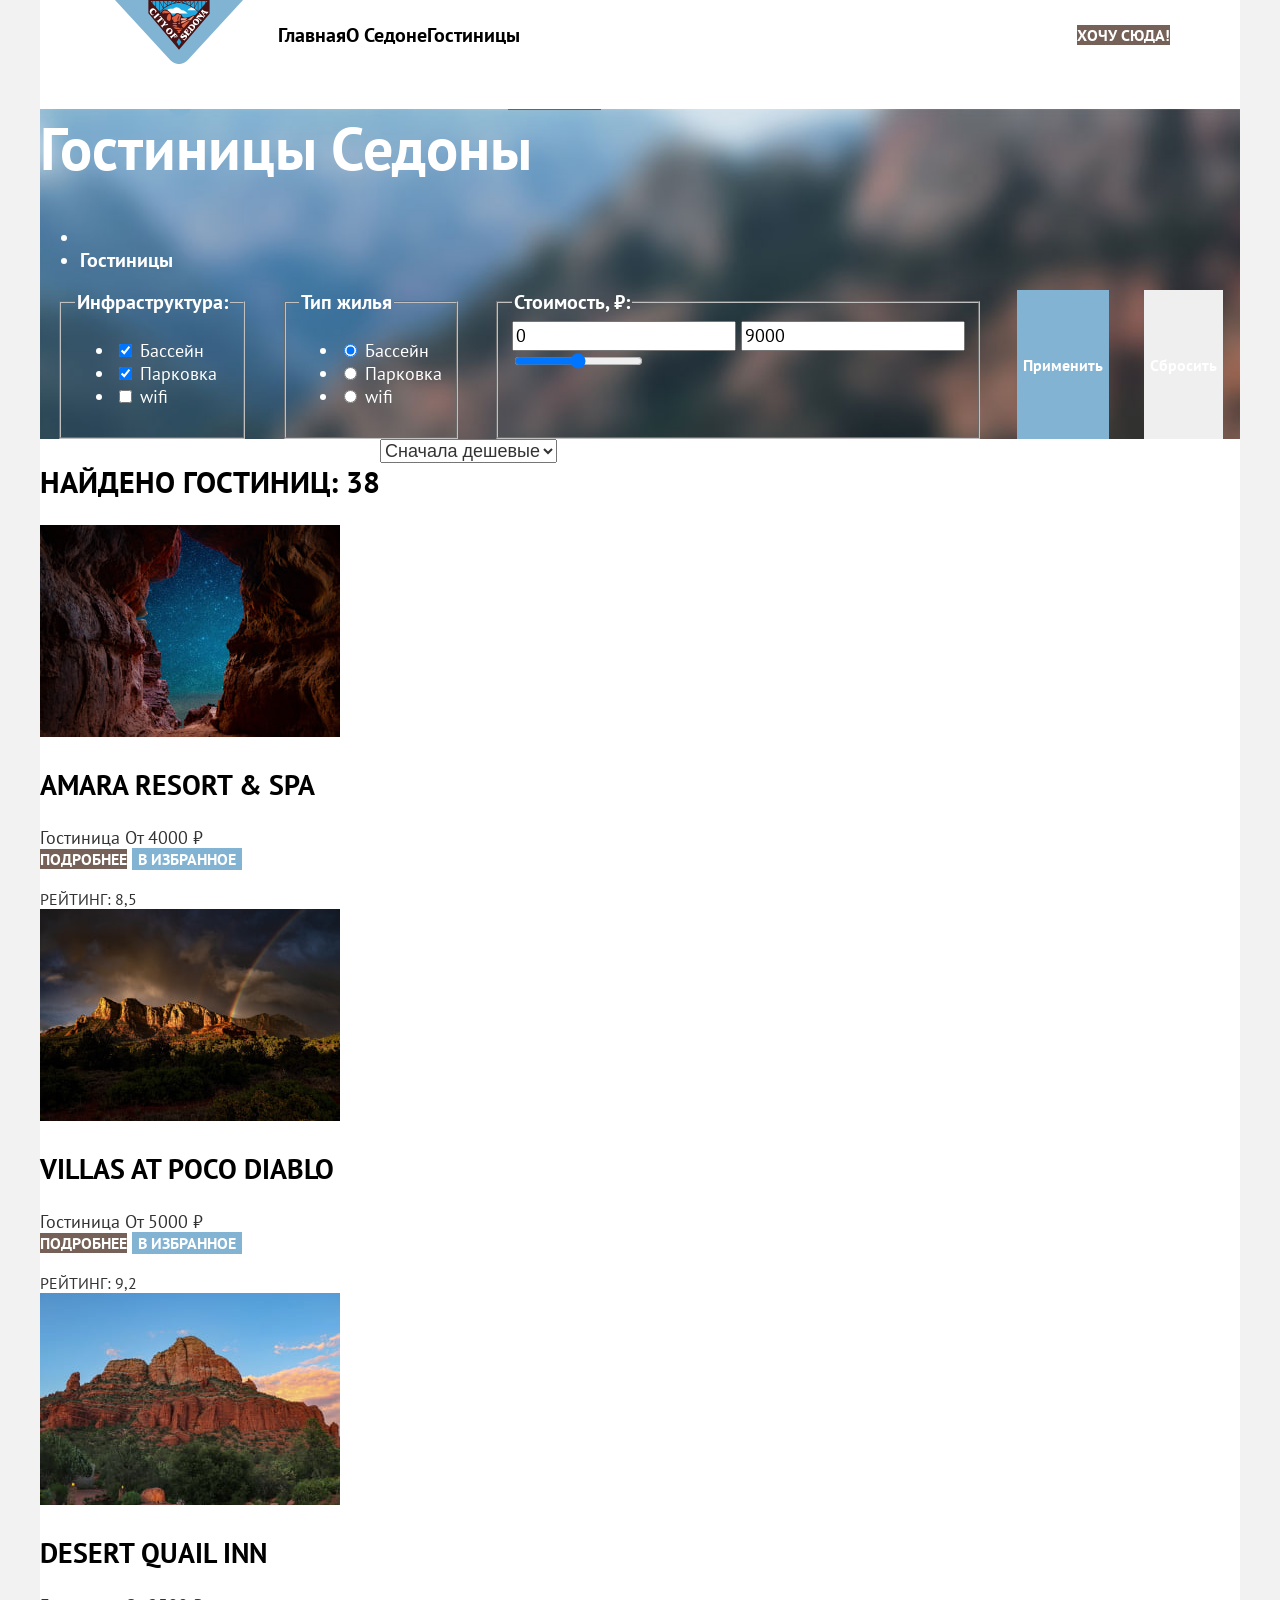
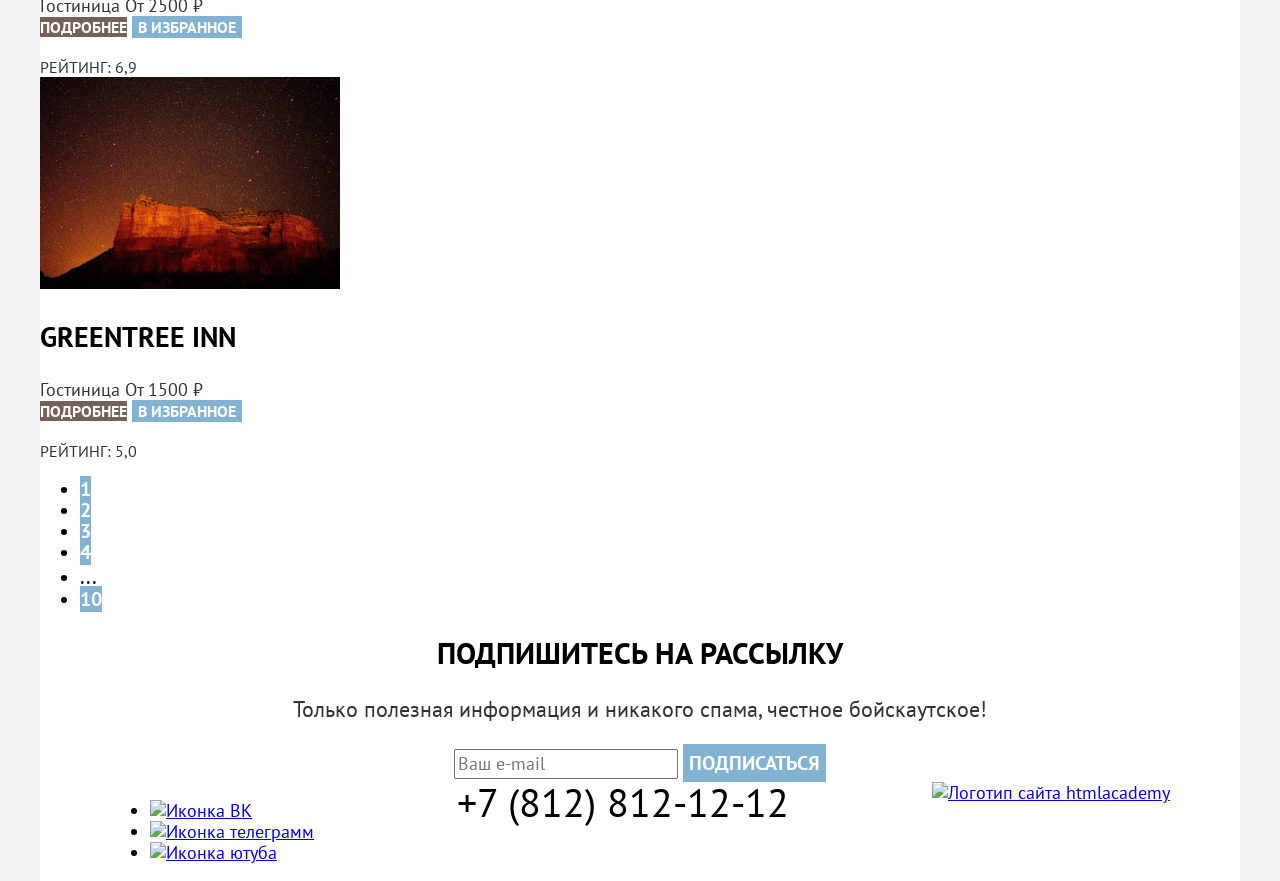
==== commit 6d545c43: "исправил ошибки" ====
--- a/catalog.html
+++ b/catalog.html
@@ -9,8 +9,11 @@
 
   <body>
 
+    <div class="container">
      <header class="page-header header-container">
+
       <nav class="navigation">
+        <div class="navigation-container">
         <a class="navigation-link" href="index.html" aria-current="page">
           <img  class="navigation-logo" src="images/logo.svg" width="138" height="64" alt="Логотип Седона">
         </a>
@@ -26,6 +29,7 @@
           <a class="navigation-link" href="catalog.html">Гостиницы</a>
         </li>
         </ul>
+        </div>
         <ul class="navigation-user">
           <li class="navigation-user-item">
             <a class="navigation-user-link" href="#">
@@ -42,6 +46,7 @@
           </li>
         </ul>
       </nav>
+
     </header>
     <main class="main-inner main-container">
       <div class = "container-photo">
@@ -298,7 +303,7 @@
         </a>
       </section>
     </footer>
-
+    </div>
   </body>
 
 </html>
--- a/styles/styles.css
+++ b/styles/styles.css
@@ -12,6 +12,10 @@
   font-weight: 700;
   src: url(../fonts/ptsans-700.woff2) format("woff2");
   font-display: swap;
+}
+
+*, *::before, *::after {
+  box-sizing: border-box;
 }
 
 html{
@@ -31,29 +35,32 @@
   font-weight: 400;
 }
 
-.header-container {
-  width: 1200px;
+.container {
+  display: flex;
+  min-height: 100%;
+  flex-direction: column;
+   width: 1200px;
   margin: 0 auto;
   background-color: #FFF;
 }
 
+
 .results-container {
   display: flex;
 }
 
-.footer-container {
+.page-footer {
   display: flex;
   justify-content: space-between;
   width: 1200px;
   background-color: #FFF;
   margin: 0 auto;
-}
-
-.main-container {
+  padding: 0 70px;
+}
+
+.main-index {
   flex-grow: 1;
-  width: 1200px;
-  margin: 0 auto;
-  background-color: #FFF;
+
 }
 
 .visually-hidden {
@@ -84,20 +91,27 @@
   background-color: inherit;
   font-size: 20px;
   line-height: 24px;
+  background-color: #FFF;
+}
+
+.navigation-logo {
+  margin-right: 30px;
 }
 
 .navigation {
+  padding: 0 70px;
   display: flex;
   justify-content: space-between;
 }
 
-.navigation-logo {
-  margin: 30px;
-
+.navigation-list {
+  display: flex;
+  list-style: none;
+  margin: 0;
+  padding: 0;
 }
 
 .navigation-link {
-  width: 452px;
   text-align: center;
   color: inherit;
   text-decoration: none;
@@ -106,8 +120,17 @@
   line-height: 24px;
 }
 
+.navigation-container{
+  display: flex;
+  align-items: center;
+}
+
 .navigation-user {
-  width: 350px;
+  display: flex;
+  align-items: center;
+  margin: 0;
+  padding: 0;
+  list-style: none;
   font-size: 16px;
   line-height: 20px;
   font-weight: 700;
@@ -152,6 +175,7 @@
 }
 
 .advantages-specifications-list {
+  padding: 0;
   display: flex;
   margin: 0;
 }
@@ -198,6 +222,8 @@
 
 
 .services-list {
+  margin: 0;
+  padding: 0;
   display: flex;
 }
 
@@ -303,8 +329,13 @@
 }
 
 .results-list {
-  display: flex;
-  flex-wrap: wrap;
+  padding: 0;
+  margin: 0;
+
+}
+
+.results-item {
+  width: 400px;
 }
 
 .results-card-link{
@@ -370,11 +401,3 @@
 .price-input {
   font-weight: 400;
 }
-
-.page-footer-contact {
-  margin-left: 70px;;
-}
-
-.page-footer-site {
-  margin-right: 70px;
-}
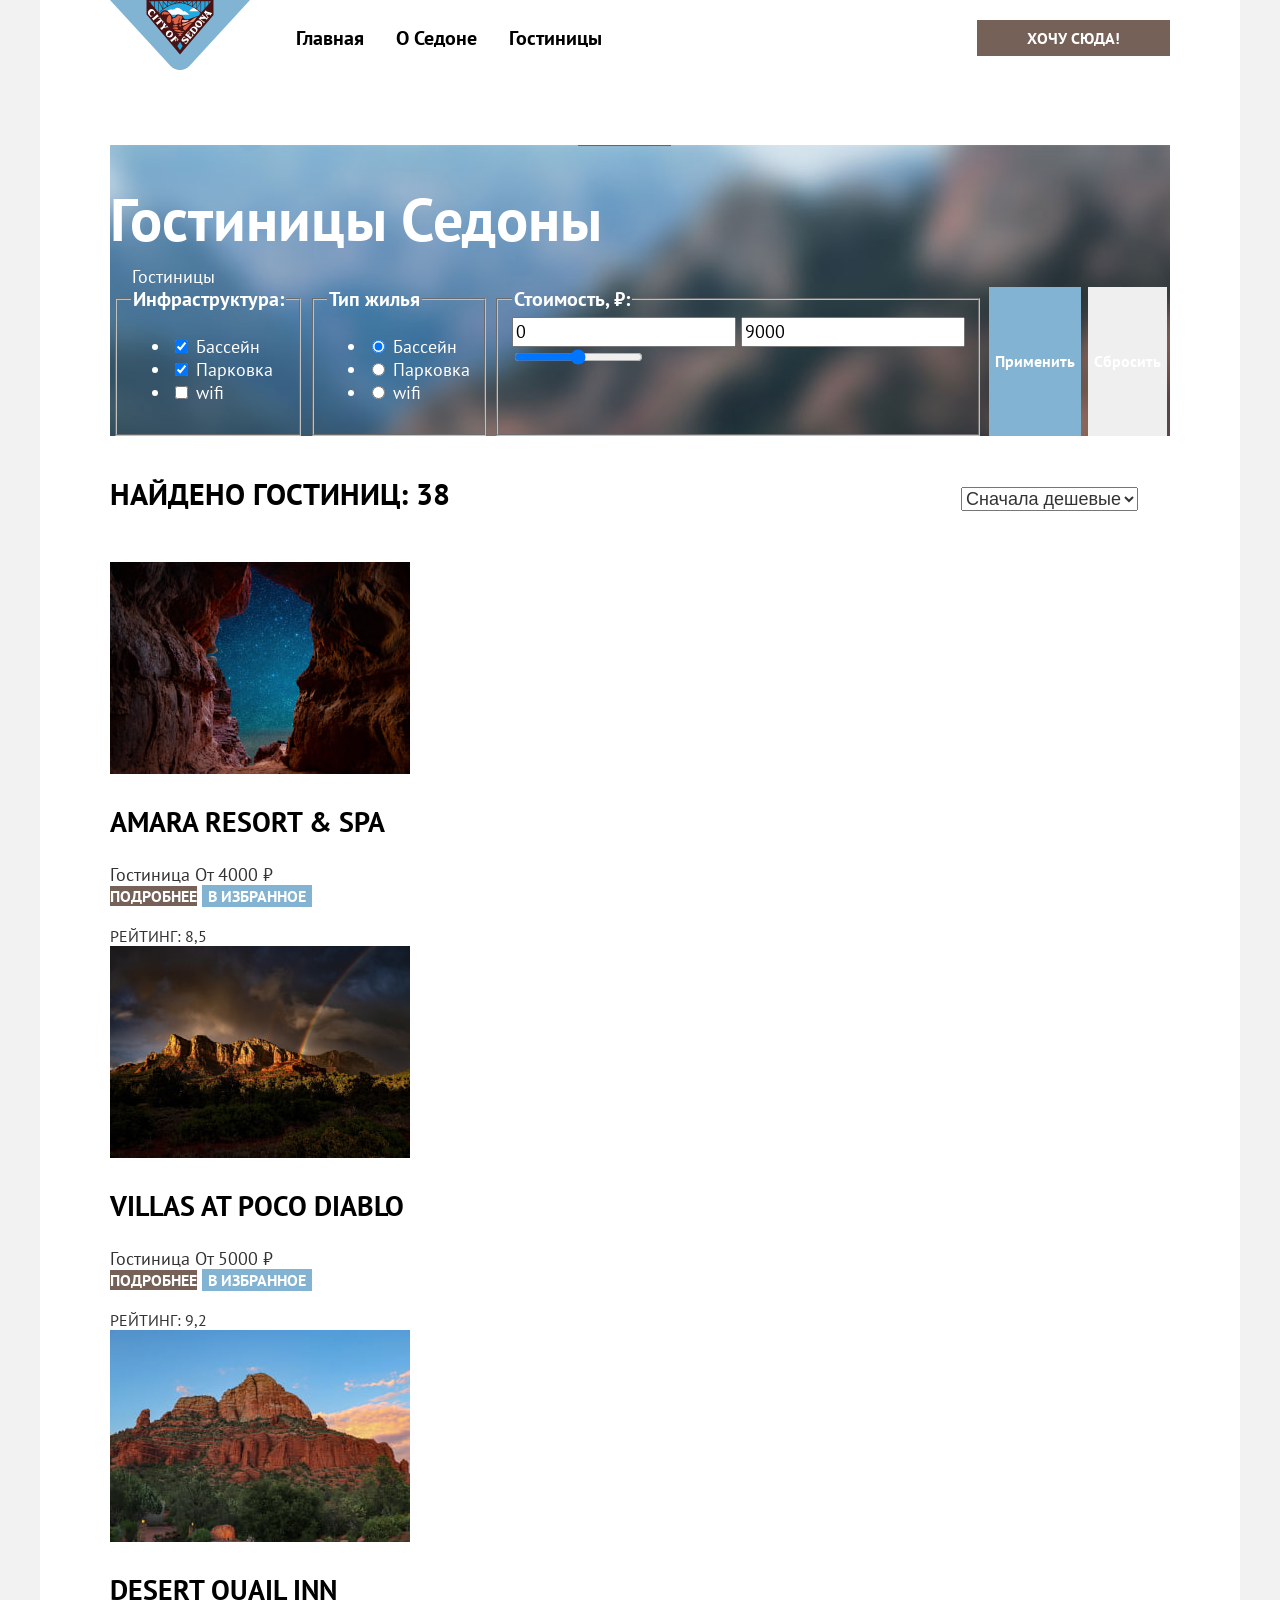
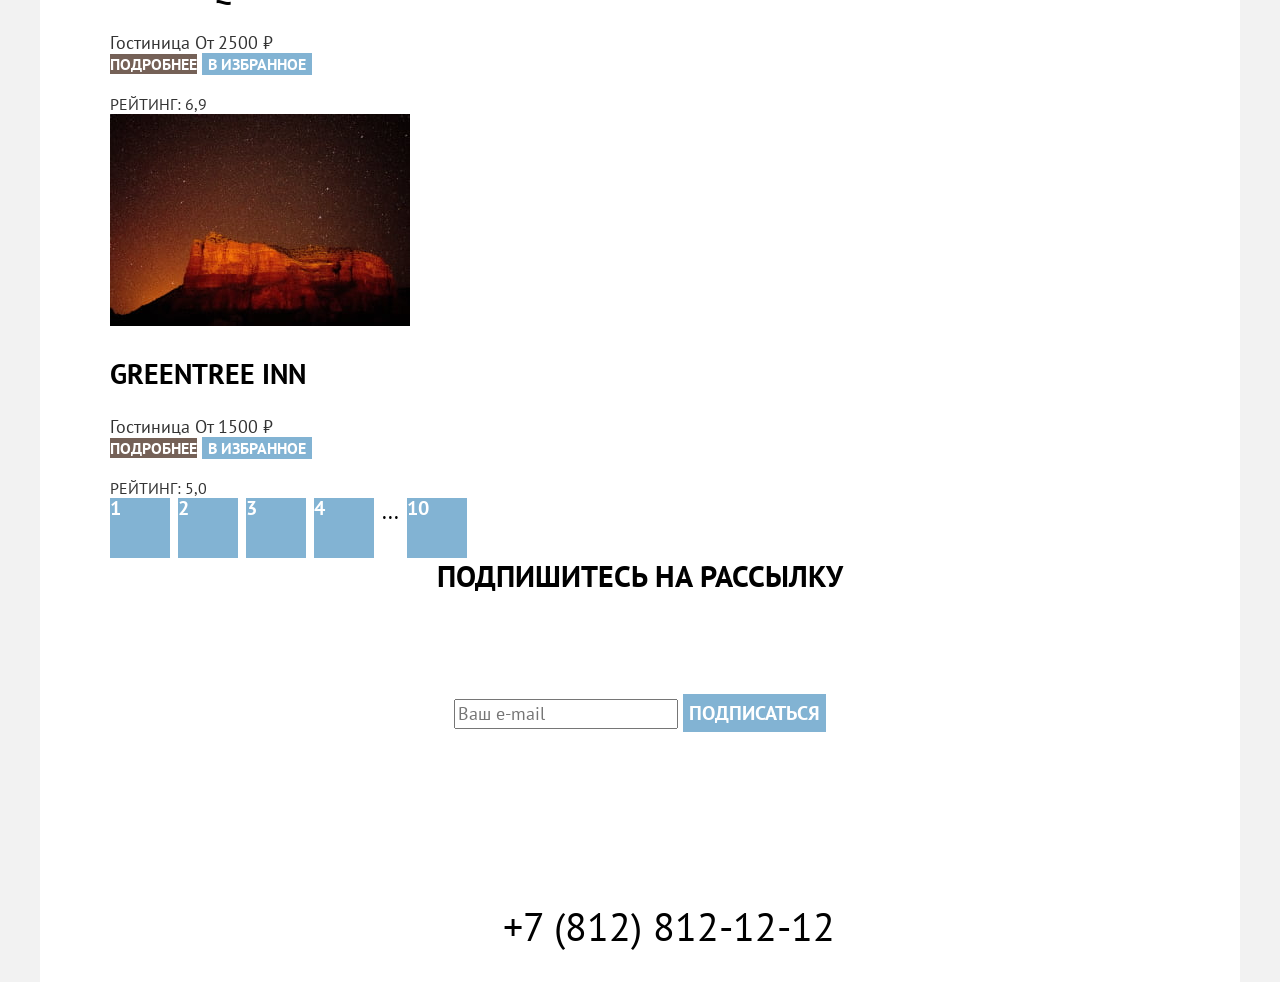
==== commit 63031bbc: "Сделал домашку по 6 разделу" ====
--- a/catalog.html
+++ b/catalog.html
@@ -10,12 +10,12 @@
   <body>
 
     <div class="container">
-     <header class="page-header header-container">
+     <header class="page-header">
 
       <nav class="navigation">
         <div class="navigation-container">
-        <a class="navigation-link" href="index.html" aria-current="page">
-          <img  class="navigation-logo" src="images/logo.svg" width="138" height="64" alt="Логотип Седона">
+        <a class="navigation-link-logo" href="index.html" aria-current="page">
+          <img  class="navigation-logo" src="images/logo.svg" width="140" height="70" alt="Логотип Седона">
         </a>
         <ul class="navigation-list">
         </li>
@@ -48,7 +48,7 @@
       </nav>
 
     </header>
-    <main class="main-inner main-container">
+    <main class="main-inner">
       <div class = "container-photo">
       <header class="inner-header">
         <h1 class="inner-header-title">Гостиницы Седоны</h1>
@@ -61,7 +61,7 @@
             </li>
 
             <li class="breadcrumbs-item">
-              <a class="navigation-link" >Гостиницы</a>
+              <a class="navigation-breadcrumbs-link" >Гостиницы</a>
             </li>
           </ul>
         </nav>
@@ -270,23 +270,23 @@
         </form>
       </section>
     </main>
-    <footer class="page-footer footer-container">
+     <footer class="page-footer">
       <h2 class="visually-hidden">Контакты</h2>
       <section class="page-footer-contact">
         <ul class="page-footer-list">
           <li class="page-footer-item">
-            <a class="page-footer-item-vk" href="https://vk.com/htmlacademy" target="_blank">
-              <img class="page-footer-item-vk-logo" src=""  alt="Иконка ВК">
+            <a class="page-footer-item" href="https://vk.com/htmlacademy" target="_blank">
+              <span class = "visually-hidden">Иконка ВК</span>
             </a>
           </li>
           <li class="page-footer-item">
-            <a class="page-footer-item-tg" href="https://t.me/htmlacademy" target="_blank">
-              <img class="page-footer-item-tg-logo" src="" alt="Иконка телеграмм">
+            <a class="page-footer-item" href="https://t.me/htmlacademy" target="_blank">
+              <span class = "visually-hidden">Иконка Телеграмм</span>
             </a>
           </li>
           <li class="page-footer-item">
-            <a class="page-footer-item-youtube" href="https://www.youtube.com/user/htmlacademyru" target="_blank">
-              <img class="page-footer-item-vk-youtube" src=""  alt="Иконка ютуба">
+            <a class="page-footer-item" href="https://www.youtube.com/user/htmlacademyru" target="_blank">
+              <span class = "visually-hidden">Иконка Ютуб</span>
             </a>
           </li>
         </ul>
@@ -299,7 +299,7 @@
       </section>
       <section class="page-footer-site">
         <a class="page-footer-site-link" href="https://htmlacademy.ru/" target="_blank">
-          <img class="page-footer-site-logo" src=""  alt="Логотип сайта htmlacademy">
+          <span class="visually-hidden">Логотип сайта HTML Академия</span>
         </a>
       </section>
     </footer>
--- a/styles/styles.css
+++ b/styles/styles.css
@@ -62,6 +62,7 @@
   flex-grow: 1;
 
 }
+
 
 .visually-hidden {
   position: absolute;
@@ -88,6 +89,7 @@
 
 
 .page-header {
+
   background-color: inherit;
   font-size: 20px;
   line-height: 24px;
@@ -106,12 +108,15 @@
 
 .navigation-list {
   display: flex;
+  flex-wrap:wrap;
   list-style: none;
   margin: 0;
   padding: 0;
 }
 
-.navigation-link {
+.navigation-link{
+  display: block;
+  padding:20px 16px;
   text-align: center;
   color: inherit;
   text-decoration: none;
@@ -127,6 +132,7 @@
 
 .navigation-user {
   display: flex;
+  flex-wrap: wrap;
   align-items: center;
   margin: 0;
   padding: 0;
@@ -137,7 +143,15 @@
 
 }
 
+.navigation-user-link {
+  display: block;
+  min-width: 20px;
+  min-height: 20px;
+  padding:22px  12px;
+}
+
 .navigation-user-link-here {
+  padding: 8px 50px;
   background-color: #756157;
   color: #FFF;
   text-decoration: none;
@@ -166,13 +180,18 @@
 
 .description-title {
   width: 620px;
-  margin: 0 auto;
+  margin: 69px auto 25px;
+}
+
+.description-paragraph {
+  margin-bottom: 69px;
 }
 
 .advantages {
   display: flex;
   background-color: #82B3D3;
 }
+
 
 .advantages-specifications-list {
   padding: 0;
@@ -207,10 +226,24 @@
 }
 
 .advantages-title {
+  margin: 103px auto 0;
   font-size: 24px;
   font-weight: 700;
   line-height: 28px;
   text-transform: uppercase;
+}
+
+.advantages-sity-title {
+  margin: 103px auto 0;
+
+}
+
+.advantages-sity-descriptions {
+  margin: 60px auto 103px;
+}
+
+.advantages-description {
+   margin: 60px auto 103px;
 }
 
 .advantages-description,.results-sort, .results-info-hotel, .results-info-price,  .services-item-paragraph, .results-sort {
@@ -227,15 +260,45 @@
   display: flex;
 }
 
+.services-paragraph {
+  margin-bottom: 64px;
+}
+
+.services-title {
+  margin-top: 64px;
+  margin-bottom: 20px;
+}
+
 .services-items {
   background-color: rgba(131, 179, 211, 0.12);
 }
 
 .services-item-title {
+  margin-top:30px;
+  margin-bottom: 30px;
   font-size: 24px;
   font-weight: 700;
   line-height: 28px;
   text-transform: uppercase;
+}
+
+.services-item-paragraph {
+  margin-bottom: 80px;
+}
+
+.search{
+  margin-top: 96px;
+}
+
+.search-title {
+  margin-top: 0;
+  padding: 0;
+  margin-bottom: 20px;
+}
+
+.search-paragraph {
+  margin-top:  0;
+  margin-bottom: 54px;
 }
 
 .search, .services,.page-footer-phone-address, .advantages-specifications, .description, .navigation-user-item-here, .appointment, .appointment-inner{
@@ -243,6 +306,7 @@
 }
 
 .search-button {
+  margin-bottom: 96px;
   background-color: #756157;
   font-size: 20px;
   font-weight: 700;
@@ -253,12 +317,25 @@
 }
 
 .appointment {
+  padding-top: 96px;
   background-image: url("../images/Subscribe.png");
   background-color: #FFF;
   background-repeat: no-repeat;
 }
 
+.appointment-title {
+  margin-top: 0;
+  margin-bottom: 20px;
+}
+
+.appointment-paragraph {
+  margin-top: 0;
+  margin-bottom: 54px;
+}
+
+
 .appointment-button {
+  margin-bottom: 104px;
   background-color: #82B3D3;
   font-size: 20px;
   font-weight: 700;
@@ -277,6 +354,7 @@
 }
 
 .container-photo{
+  padding-top: 35px;
   background-color: #000;
   background-image: url("../images/filtr.png");
   background-repeat: no-repeat;
@@ -322,6 +400,8 @@
 }
 
 .results-title {
+  margin-top: 40px;
+  margin-bottom: 50px;
   font-size: 30px;
   font-weight: 700;
   line-height: 36px;
@@ -345,6 +425,25 @@
   text-transform: uppercase;
   color: inherit;
   text-decoration: none;
+}
+
+
+.results-view-link{
+  display: block;
+  padding: 14px 12px;
+  min-width:14px ;
+  min-height: 12px;
+  margin-right: 8px;
+}
+
+.results-container {
+  display: flex;
+  justify-content: space-between;
+}
+
+.results-controls {
+  display: flex;
+  align-items: center;
 }
 
 .results-actions-detailed {
@@ -373,7 +472,22 @@
   text-transform: uppercase;
 }
 
+.pagination{
+  margin: 0;
+  padding: 0;
+  display: flex;
+  list-style: none;
+}
+
+.pagination-item:not(:last-child){
+  margin-right: 8px;
+}
+
 .pagination-link{
+  display: block;
+  width: 60px;
+  height: 60px;
+  margin: auto;
   background-color: #82B3D3;
   font-size: 20px;
   color: #FFF;
@@ -401,3 +515,54 @@
 .price-input {
   font-weight: 400;
 }
+
+.appointment-color, .appointment-paragraph {
+  color:#FFF;
+}
+
+.page-footer-list {
+  list-style: none;
+  display: flex;
+  flex-wrap: wrap;
+}
+
+.page-footer-item {
+  min-height: 17px;
+  min-width: 24px;
+  display: block;
+  padding: 10px;
+}
+
+.page-footer-site-link {
+  display: block;
+  min-width: 115px;
+  min-height: 33px;
+}
+
+.navigation-breadcrumbs-link {
+  display: block;
+}
+
+.breadcrumbs-list {
+  margin: 0;
+  padding: 0;
+  list-style: none;
+  display: flex;
+  flex-wrap: wrap;
+}
+
+.breadcrumbs-item {
+  margin-right: 10px;
+  display: block;
+  min-width: 12px;
+  min-height: 12px;
+}
+
+.inner-header-title {
+  margin-top: 0;
+  margin-bottom: 8px;
+}
+
+.main-inner {
+  padding: 70px;
+}
